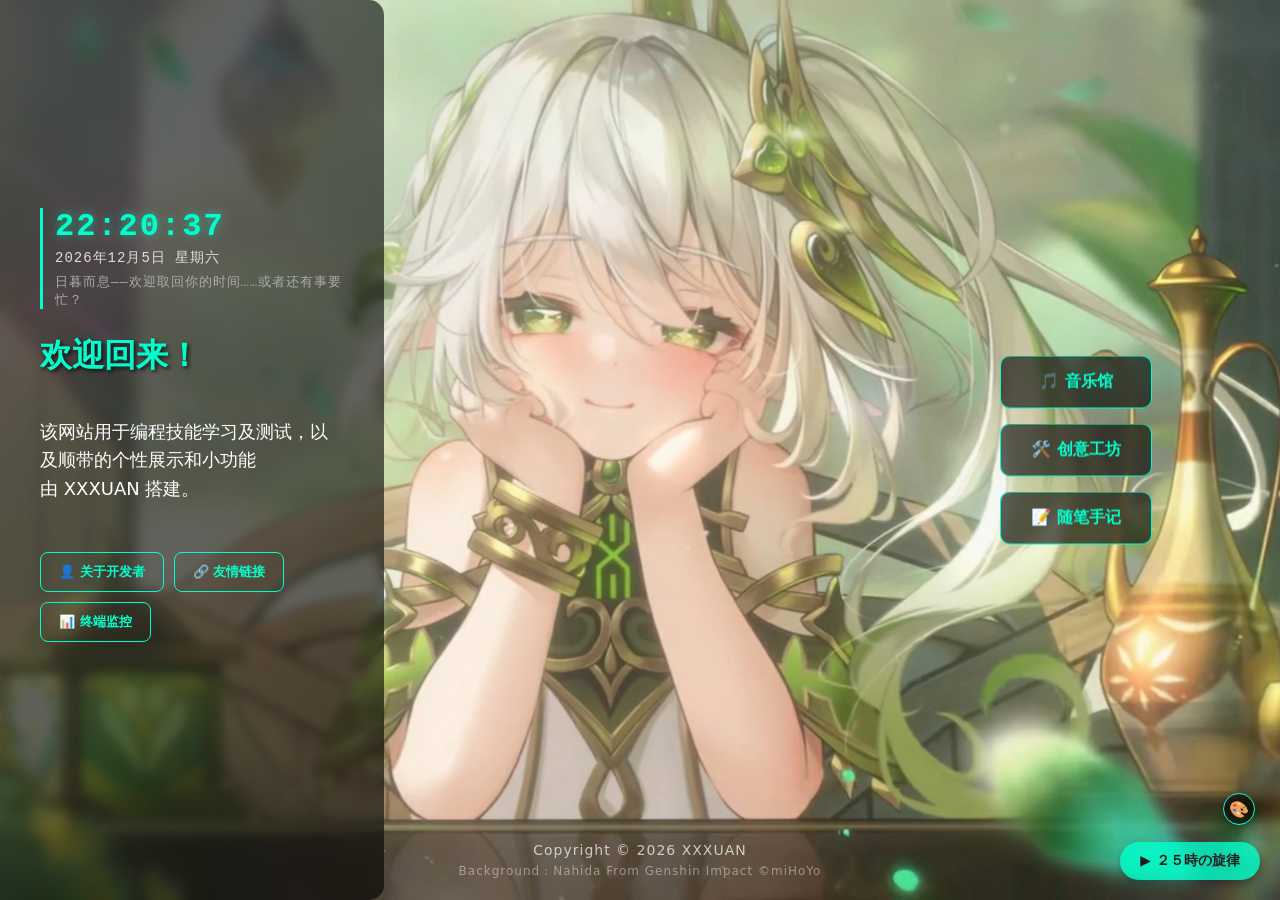
==== index.html @ 856dabfb "Update2.1.0#音乐馆功能上线" ====
<!DOCTYPE html>
<html lang="zh-CN">
<head>
  <meta charset="UTF-8">
  <meta name="viewport" content="width=device-width, initial-scale=1.0">
  <meta name="description" content="XXXUAN 的赛博小窝 — 编程学习、随笔手记、音乐分享与友情链接。">
  <meta name="theme-color" content="#00ffcc">
  <title>XXXUAN-Archive</title>
  <link rel="preload" as="image" href="XXXUANBG.webp">
  <style>
    /* ========== 变量 & 基础 ========== */
    :root {
      --accent: #00ffcc;
      --accent-rgb: 0, 255, 204;
      --panel: rgba(0, 0, 0, 0.6);
      --font-sans: system-ui, -apple-system, "Segoe UI", "PingFang SC", "Microsoft YaHei", sans-serif;
    }

    *, *::before, *::after { box-sizing: border-box; }
    html { height: 100%; color-scheme: dark; }

    body {
      min-height: 100%;
      margin: 0;
      background: #0a0f12 url('XXXUANBG.webp') no-repeat center center / cover fixed;
      color: #fff;
      font-family: var(--font-sans);
      overflow: hidden;
    }

    body.modal-open { overflow: hidden; }

    /* ========== 左侧主体 ========== */
    .content {
      position: absolute;
      top: 0; left: 0; height: 100vh; height: 100dvh; width: 30vw; max-width: 400px;
      padding: 30px 40px 80px 40px; 
      background-color: var(--panel);
      backdrop-filter: blur(5px); -webkit-backdrop-filter: blur(5px);
      transform: translateZ(0); will-change: backdrop-filter;
      border-radius: 0 15px 15px 0;
      display: flex; flex-direction: column;
      text-align: left; overflow-y: auto; overscroll-behavior: contain;
    }
    /* 内容少时上下居中，内容超高时自动从顶部开始正常滚动 */
    .content > :first-child { margin-top: auto; }
    .content > :last-child { margin-bottom: auto; }

    .cyber-clock {
      margin-bottom: 25px;
      font-family: 'Courier New', Courier, monospace;
      border-left: 3px solid var(--accent);
      padding-left: 12px;
    }
    .clock-time {
      font-size: 32px; font-weight: bold; color: var(--accent);
      text-shadow: 0 0 10px rgba(var(--accent-rgb), 0.5); letter-spacing: 2px;
    }
    .clock-date { font-size: 14px; color: #ddd; margin-top: 4px; margin-bottom: 6px; letter-spacing: 1px; }
    .clock-text { font-size: 13px; color: #aaa; letter-spacing: 1px; }

    h1 { color: var(--accent); text-shadow: 2px 2px 4px rgba(0, 0, 0, 0.8); margin-top: 0; }
    p { color: #fff; font-size: 18px; line-height: 1.6; }

    /* ========== 左侧按钮组 ========== */
    .intro-btn {
      margin-top: 30px; align-self: flex-start; padding: 10px 24px;
      background-color: transparent; color: var(--accent); border: 1px solid var(--accent);
      border-radius: 8px; font-family: inherit; font-size: 14px; font-weight: bold; cursor: pointer;
      transition: all 0.3s ease;
    }
    .intro-btn:hover {
      background-color: var(--accent); color: #000;
      box-shadow: 0 0 15px rgba(var(--accent-rgb), 0.4);
    }
    
    .intro-actions { 
      display: flex; flex-wrap: wrap; gap: 10px; margin-top: 30px; align-self: flex-start; 
    }
    .intro-actions .intro-btn { margin-top: 0; padding: 10px 18px; font-size: 13px; }

    /* ========== 顶部 BGM 信息 ========== */
    .top-info {
      position: fixed; top: 20px; right: 20px; left: auto; max-width: min(90vw, 460px);
      text-align: right; background-color: var(--panel); padding: 10px 20px;
      border-radius: 10px; font-size: 14px; line-height: 1.5;
      backdrop-filter: blur(5px); -webkit-backdrop-filter: blur(5px);
      will-change: backdrop-filter;
      opacity: 0; visibility: hidden; transform: translateY(-8px) translateZ(0);
      transition: all 0.4s ease; pointer-events: none; z-index: 50;
    }
    .top-info.show { opacity: 1; visibility: visible; transform: translateY(0) translateZ(0); }

    /* ========== 底部版权 ========== */
    .footer {
      position: absolute; bottom: 20px; left: 0; width: 100%; padding: 0 20px;
      text-align: center; color: rgba(255, 255, 255, 0.7);
      font-size: 14px; letter-spacing: 1px; pointer-events: none; z-index: 10;
    }
    .bg-note { display: block; font-size: 12px; margin-top: 5px; opacity: 0.6; }

    /* ========== 音乐按钮 & 调色盘 ========== */
    .music-btn {
      position: fixed; bottom: 20px; right: 20px; padding: 10px 20px;
      background-color: rgba(var(--accent-rgb), 0.8); color: #1e1e1e;
      border: none; border-radius: 30px; font-family: inherit; font-size: 14px; font-weight: bold; cursor: pointer;
      box-shadow: 0 4px 10px rgba(0, 0, 0, 0.3); transition: all 0.3s; z-index: 100;
    }
    .music-btn:hover { background-color: var(--accent); transform: scale(1.05); }
    .music-btn:disabled { opacity: 0.6; cursor: wait; }

    .color-picker-wrap {
      position: fixed; bottom: 75px; right: 25px; width: 32px; height: 32px;
      border-radius: 50%; background-color: var(--panel); border: 1px solid var(--accent);
      display: flex; align-items: center; justify-content: center;
      cursor: pointer; z-index: 100; box-shadow: 0 4px 10px rgba(0,0,0,0.3); transition: all 0.3s;
    }
    .color-picker-wrap:hover { transform: scale(1.1); box-shadow: 0 0 15px rgba(var(--accent-rgb), 0.4); }
    .color-picker-wrap:focus-within { outline: 2px solid var(--accent); outline-offset: 3px; }
    .color-picker-wrap input[type="color"] { opacity: 0; position: absolute; width: 100%; height: 100%; cursor: pointer; }
    .color-picker-icon { font-size: 16px; pointer-events: none; color: var(--accent); }

    /* ========== 右侧入口按钮 ========== */
    .projects {
      position: absolute; top: 50%; right: 10%; transform: translateY(-50%);
      display: flex; flex-direction: column; gap: 15px;
    }
    .project-btn {
      background-color: var(--panel); backdrop-filter: blur(5px); -webkit-backdrop-filter: blur(5px);
      transform: translateZ(0); will-change: backdrop-filter;
      padding: 15px 30px; border-radius: 10px; color: var(--accent); border: 1px solid var(--accent);
      font-family: inherit; font-size: 16px; font-weight: bold; cursor: pointer; transition: all 0.3s;
    }
    .project-btn:hover {
      background-color: rgba(var(--accent-rgb), 0.2); transform: scale(1.05); box-shadow: 0 0 15px rgba(var(--accent-rgb), 0.4);
    }

    /* ========== 通用 focus-visible ========== */
    .music-btn:focus-visible,
    .project-btn:focus-visible,
    .intro-btn:focus-visible,
    .close-btn:focus-visible,
    .back-btn:focus-visible,
    .retry-btn:focus-visible {
      outline: 2px solid var(--accent);
      outline-offset: 3px;
    }

    /* ============================================================
       弹窗外壳
       ============================================================ */
    .essay-modal {
      display: none; position: fixed; inset: 0;
      background: transparent;
      z-index: 900;
      overflow-y: auto;
      overscroll-behavior: contain;
    }
    .essay-modal::before {
      content: '';
      position: fixed;
      inset: 0;
      background-color: rgba(10, 10, 10, 0.45);
      backdrop-filter: blur(25px);
      -webkit-backdrop-filter: blur(25px);
      transform: translateZ(0); will-change: backdrop-filter;
      pointer-events: none;
      z-index: -1;
    }
    .essay-modal.is-open { display: block; animation: fadeIn 0.3s ease both; }

    /* 顶部栏：吸顶 + 毛玻璃 */
    .essay-header {
      display: flex; justify-content: space-between; align-items: center;
      border-bottom: 1px solid rgba(255, 255, 255, 0.1);
      position: sticky; top: 0; z-index: 10;
      padding: 30px 40px 20px 40px;
      background-color: rgba(10, 10, 10, 0.4);
      backdrop-filter: blur(30px); -webkit-backdrop-filter: blur(30px);
      transform: translateZ(0); will-change: backdrop-filter;
    }
    .essay-header h2 { color: var(--accent); margin: 0; letter-spacing: 2px; font-size: 22px; line-height: 1.4; margin-right: 15px; overflow-wrap: anywhere; }

    .close-btn {
      background: none; border: none; padding: 0; line-height: 1; color: var(--accent);
      font-size: 35px; font-family: inherit; cursor: pointer; transition: all 0.3s; flex-shrink: 0;
    }
    .close-btn:hover { color: #fff; transform: rotate(90deg); }

    .modal-scroll-body {
      padding: 10px 40px 40px 40px;
    }

    /* ========== 内容区域 ========== */
    .essay-content { width: 100%; max-width: 800px; margin: 0 auto; display: flex; flex-direction: column; gap: 25px; }
    .essay-content--narrow { max-width: 700px; }
    .essay-content--links { max-width: 700px; gap: 15px; }

    .essay-card {
      background: rgba(255, 255, 255, 0.05);
      border: 1px solid rgba(var(--accent-rgb), 0.3);
      padding: 25px; border-radius: 15px; cursor: pointer; transition: all 0.3s;
    }
    .essay-card:hover, .essay-card:focus-visible {
      background: rgba(255, 255, 255, 0.1); border-color: var(--accent);
      box-shadow: 0 0 15px rgba(var(--accent-rgb), 0.2); transform: translateY(-5px);
    }
    .essay-card:focus-visible { outline: 2px solid var(--accent); outline-offset: 3px; }
    .essay-card h3 { color: #fff; margin: 0 0 8px; font-size: 20px; }
    .essay-date { display: block; color: #888; font-size: 13px; margin-bottom: 15px; }
    .essay-card p { color: #ccc; line-height: 1.8; margin: 0; font-size: 16px; }

    /* ========== 友情链接卡片 ========== */
    .friend-link {
      display: flex; justify-content: space-between; align-items: center;
      padding: 20px 25px; background: rgba(255, 255, 255, 0.05);
      border: 1px solid rgba(var(--accent-rgb), 0.3);
      border-radius: 15px; color: #fff; text-decoration: none; transition: all 0.3s;
    }
    .friend-link:hover, .friend-link:focus-visible {
      background: rgba(255, 255, 255, 0.1); border-color: var(--accent);
      box-shadow: 0 0 15px rgba(var(--accent-rgb), 0.2); transform: translateY(-3px);
    }
    .friend-link:focus-visible { outline: 2px solid var(--accent); outline-offset: 3px; }

    .friend-info { display: flex; flex-direction: column; gap: 6px; }
    .friend-name { font-size: 18px; font-weight: bold; color: var(--accent); }
    .friend-url {
      font-size: 12px;
      color: #ccc;
      text-shadow: 0 1px 2px rgba(0,0,0,0.8);
      font-family: 'Courier New', monospace;
      word-break: break-all;
    }
    .friend-desc { font-size: 14px; color: #ccc; text-align: right; margin-left: 20px; }

    /* ========== 弹窗标题组 ========== */
    .modal-title-group { display: flex; flex-direction: column; min-width: 0; }
    .essay-header .modal-title { margin-bottom: 5px; }
    .modal-hint { font-size: 13px; color: #aaa; }

    /* ========== 空状态 & 错误状态 & 重试按钮 ========== */
    .essay-empty, .essay-error { color: #888; text-align: center; font-size: 16px; padding: 40px 0; margin: 0; }
    .essay-error { color: #ff8a80; padding-bottom: 15px; }
    
    .error-container {
      display: flex; flex-direction: column; align-items: center; justify-content: center;
      width: 100%; padding: 40px 0;
    }
    
    .retry-btn {
      padding: 10px 24px;
      background-color: transparent; color: var(--accent); border: 1px solid var(--accent);
      border-radius: 8px; font-family: inherit; font-size: 14px; font-weight: bold; cursor: pointer;
      transition: all 0.3s ease;
    }
    .retry-btn:hover {
      background-color: var(--accent); color: #000;
      box-shadow: 0 0 15px rgba(var(--accent-rgb), 0.4);
    }

    /* ========== 详情页（随笔和创意工坊共用样式） ========== */
    .essay-detail-view {
      display: none; position: fixed; inset: 0;
      background: transparent;
      overflow-y: auto; overscroll-behavior: contain; z-index: 1000;
    }
    .essay-detail-view::before {
      content: '';
      position: fixed;
      inset: 0;
      background-color: rgba(10, 10, 10, 0.45);
      backdrop-filter: blur(25px);
      -webkit-backdrop-filter: blur(25px);
      transform: translateZ(0); will-change: backdrop-filter;
      pointer-events: none;
      z-index: -1;
    }
    .essay-detail-view.is-open { display: block; animation: fadeIn 0.25s ease both; }

    .detail-header {
      position: sticky; top: 0; z-index: 10;
      padding: 20px 30px;
      background-color: rgba(10, 10, 10, 0.4);
      backdrop-filter: blur(30px); -webkit-backdrop-filter: blur(30px);
      transform: translateZ(0); will-change: backdrop-filter;
    }
    .back-btn {
      background: rgba(var(--accent-rgb), 0.1); color: var(--accent); border: 1px solid var(--accent);
      padding: 10px 20px; border-radius: 8px; font-family: inherit; font-size: 16px; font-weight: bold; cursor: pointer; transition: all 0.3s;
    }
    .back-btn:hover { background: var(--accent); color: #000; }

    .detail-scroll-body { padding: 10px 30px 30px 30px; }
    .detail-content { width: 100%; max-width: 700px; margin: 0 auto; padding-top: 20px; }
    #detail-title, #work-chapter-title { color: #fff; margin-top: 0; font-size: 28px; line-height: 1.4; overflow-wrap: anywhere; }
    .detail-body { color: #ddd; line-height: 2; font-size: 17px; margin-top: 30px; text-align: justify; overflow-wrap: break-word; }

    /* ========== 自我介绍正文 ========== */
    .intro-body { color: #ddd; line-height: 2; text-align: justify; }
    .intro-body p { font-size: 17px; line-height: 2; margin-top: 0; }

    /* ========== 终端监控面板 ========== */
    .terminal-panel {
      background: rgba(0, 0, 0, 0.5);
      border: 1px solid rgba(var(--accent-rgb), 0.4);
      border-radius: 15px;
      padding: 30px;
      font-family: 'Courier New', Courier, monospace;
      box-shadow: inset 0 0 20px rgba(0,0,0,0.8);
    }
    .terminal-row {
      display: flex;
      justify-content: space-between;
      align-items: center;
      padding: 20px 0;
      border-bottom: 1px dashed rgba(255, 255, 255, 0.1);
    }
    .terminal-row:last-child {
      border-bottom: none;
      align-items: flex-end;
    }

    .term-info {
      display: flex;
      flex-direction: column;
      gap: 6px;
    }
    .term-label {
      color: #ccc;
      font-size: 16px;
      letter-spacing: 1px;
    }
    .term-subtext {
      color: #666;
      font-size: 12px;
      letter-spacing: 1px;
    }

    .term-value {
      color: var(--accent);
      font-size: 22px;
      font-weight: bold;
      text-shadow: 0 0 10px rgba(var(--accent-rgb), 0.3);
    }

    /* 看板娘尺寸 */
    .moe-counter-img {
      height: 90px;
      margin-top: 10px;
      border-radius: 6px;
    }

    /* ========== noscript 提示 ========== */
    .noscript-warning {
      position: fixed; bottom: 80px; left: 50%; transform: translateX(-50%);
      background: rgba(255, 138, 128, 0.15); border: 1px solid #ff8a80; color: #ff8a80;
      padding: 12px 24px; border-radius: 10px; z-index: 200; font-size: 14px; text-align: center;
    }

    /* ========== 动画与滚动条 ========== */
    @keyframes fadeIn { from { opacity: 0; } to { opacity: 1; } }

    .essay-modal::-webkit-scrollbar, .essay-detail-view::-webkit-scrollbar { width: 8px; }
    .essay-modal::-webkit-scrollbar-thumb, .essay-detail-view::-webkit-scrollbar-thumb {
      background: rgba(var(--accent-rgb), 0.4); border-radius: 4px;
    }
    .essay-modal, .essay-detail-view {
      scrollbar-width: thin; scrollbar-color: rgba(var(--accent-rgb), 0.5) transparent;
    }

    /* ========== 移动端适配 ========== */
    @media (max-width: 820px) {
      body { overflow: auto; overflow-x: hidden; background-attachment: scroll; }
      body.modal-open {
        position: fixed;
        top: 0; left: 0; right: 0;
        width: 100%; height: 100%; overflow: hidden;
      }

      .content { position: relative; width: 100%; max-width: none; height: auto; min-height: 55vh; padding: 48px 24px; border-radius: 0 0 15px 15px; overflow: visible; }
      .cyber-clock { text-align: center; border-left: none; padding-left: 0; }
      .clock-time { font-size: 26px; }
      .intro-btn { align-self: center; }
      .intro-actions { flex-direction: column; width: 100%; align-items: center; }
      .intro-actions .intro-btn { width: 100%; margin-top: 10px; }
      .projects { position: relative; top: auto; right: auto; transform: none; margin: 40px 24px 40px; }
      .project-btn { width: 100%; }
      .footer { position: relative; bottom: auto; padding: 0 20px 90px; }

      .essay-header { padding: 24px 16px 15px 16px; }
      .essay-header h2 { font-size: 18px; }
      .modal-scroll-body { padding: 0 16px 24px 16px; }

      .friend-link { flex-direction: column; align-items: flex-start; gap: 10px; }
      .friend-info { width: 100%; }
      .friend-desc { text-align: left; margin-left: 0; font-size: 13px; }

      .detail-header { padding: 15px 16px; }
      .detail-scroll-body { padding: 0 16px 20px 16px; }
      .color-picker-wrap { bottom: 75px; right: 24px; }

      .terminal-panel { padding: 20px; }
      .terminal-row { flex-direction: column; align-items: flex-start; gap: 12px; }
      .terminal-row:last-child { align-items: flex-start; }
      .moe-counter-img { height: 70px; }
    }

    /* ========== 减少动态效果 ========== */
    @media (prefers-reduced-motion: reduce) {
      *, *::before, *::after {
        animation-duration: 0.01ms !important;
        animation-iteration-count: 1 !important;
        transition-duration: 0.01ms !important;
        scroll-behavior: auto !important;
      }
    }
  </style>
</head>
<body>

  <noscript>
    <div class="noscript-warning">本站需要启用 JavaScript 才能加载随笔手记与友情链接。</div>
  </noscript>

  <div class="top-info" id="bgm-info" role="status" aria-live="polite" aria-hidden="true">BGM：25時の情熱Inst. -カンザキイオリ ©SEGA</div>

  <div class="content">
    <div class="cyber-clock">
      <div class="clock-time" id="clock-time">00:00:00</div>
      <div class="clock-date" id="clock-date">加载中...</div>
      <div class="clock-text" id="clock-text">时间加载中...</div>
    </div>

    <h1>欢迎回来！</h1>
    <p>该网站用于编程技能学习及测试，以及顺带的个性展示和小功能<br>由 XXXUAN 搭建。</p>

    <div class="intro-actions">
      <button id="open-intro" class="intro-btn" type="button">👤 关于开发者</button>
      <button id="open-links" class="intro-btn" type="button">🔗 友情链接</button>
      <button id="open-stats" class="intro-btn" type="button">📊 终端监控</button>
    </div>
  </div>

  <div class="projects">
    <!-- 音乐馆入口 -->
    <button id="go-to-music" class="project-btn" type="button">🎵 音乐馆</button>
    <!-- 创意工坊入口 -->
    <button id="open-works" class="project-btn" type="button">🛠️ 创意工坊</button>
    <button id="open-essays" class="project-btn" type="button">📝 随笔手记</button>
  </div>

  <!-- ========== 关于开发者弹窗 ========== -->
  <div id="intro-modal" class="essay-modal" role="dialog" aria-modal="true" aria-labelledby="intro-title" aria-hidden="true">
    <div class="essay-header">
      <h2 id="intro-title">关于XXXUAN（我）</h2>
      <button id="close-intro" class="close-btn" type="button" aria-label="关闭">&times;</button>
    </div>
    <div class="modal-scroll-body">
      <div class="essay-content essay-content--narrow">
        <div class="intro-body" id="intro-content-area">
          <p>正在加载档案...</p>
        </div>
      </div>
    </div>
  </div>

  <!-- ========== 终端监控弹窗 ========== -->
  <div id="stats-modal" class="essay-modal" role="dialog" aria-modal="true" aria-labelledby="stats-title" aria-hidden="true">
    <div class="essay-header">
      <div class="modal-title-group">
        <h2 id="stats-title" class="modal-title">终端监控 - Terminal Monitor</h2>
        <span class="modal-hint">💡 站点数据实时概览</span>
      </div>
      <button id="close-stats" class="close-btn" type="button" aria-label="关闭">&times;</button>
    </div>
    <div class="modal-scroll-body">
      <div class="essay-content essay-content--narrow">

        <div class="terminal-panel">
          <div class="terminal-row">
            <div class="term-info">
              <span class="term-label">> 系统启动天数 (UPTIME)</span>
              <span class="term-subtext">自2026.10.19网站建立始</span>
            </div>
            <span class="term-value" id="stat-days">-- DAYS</span>
          </div>

          <div class="terminal-row">
            <div class="term-info">
              <span class="term-label">> 核心版本号 (VERSION)</span>
            </div>
            <span class="term-value" id="stat-version">v1.0.0</span>
          </div>

          <div class="terminal-row">
            <div class="term-info">
              <span class="term-label">> 访客记录 (VISITORS)</span>
              <span class="term-subtext">自2026.10.31数据统计上线始</span>
            </div>
            <img class="moe-counter-img" src="https://count.moeyy.cn/@xxxuan-archive" alt="visitors" />
          </div>
        </div>

      </div>
    </div>
  </div>

  <!-- ========== 友情链接弹窗 ========== -->
  <div id="links-modal" class="essay-modal" role="dialog" aria-modal="true" aria-labelledby="links-title" aria-hidden="true">
    <div class="essay-header">
      <div class="modal-title-group">
        <h2 id="links-title" class="modal-title">友情链接 - 通过Internet连结你我<br>——今夜，群星于此相拥</h2>
        <span class="modal-hint">💡 点击下方卡片以访问对应站点</span>
      </div>
      <button id="close-links" class="close-btn" type="button" aria-label="关闭">&times;</button>
    </div>
    <div class="modal-scroll-body">
      <div class="essay-content essay-content--links" id="links-container">
        <p class="essay-empty">正在获取站点列表...</p>
      </div>
    </div>
  </div>

  <!-- ========== 创意工坊画廊弹窗（第一层） ========== -->
  <div id="works-modal" class="essay-modal" role="dialog" aria-modal="true" aria-labelledby="works-title" aria-hidden="true">
    <div class="essay-header">
      <div class="modal-title-group">
        <h2 id="works-title" class="modal-title">创意工坊 —— 幻想的无限延伸</h2>
        <span class="modal-hint">💡 收录我的二创、小说与随笔集</span>
      </div>
      <button id="close-works" class="close-btn" type="button" aria-label="关闭">&times;</button>
    </div>
    <div class="modal-scroll-body">
      <div class="essay-content" id="works-list-container">
        <p class="essay-empty">正在加载作品...</p>
      </div>
    </div>
  </div>

  <!-- ========== 创意工坊目录弹窗（第二层） ========== -->
  <div id="catalog-modal" class="essay-modal" role="dialog" aria-modal="true" aria-labelledby="catalog-title" aria-hidden="true">
    <div class="essay-header">
      <div class="modal-title-group">
        <h2 id="catalog-title" class="modal-title">目录</h2>
        <span class="modal-hint">💡 点击章节阅读正文</span>
      </div>
      <button id="close-catalog" class="close-btn" type="button" aria-label="关闭">&times;</button>
    </div>
    <div class="modal-scroll-body">
      <div class="essay-content" id="catalog-list-container">
        <!-- 章节卡片由 JS 生成 -->
      </div>
    </div>
  </div>

  <!-- ========== 随笔列表弹窗 ========== -->
  <div id="essay-modal" class="essay-modal" role="dialog" aria-modal="true" aria-labelledby="essay-title" aria-hidden="true">
    <div class="essay-header">
      <div class="modal-title-group">
        <h2 id="essay-title" class="modal-title">XXXUAN随笔手记——这一刻想法&赠你我的内心，予我你的长夜</h2>
        <span class="modal-hint">💡 点击卡片阅读全文</span>
      </div>
      <button id="close-essay" class="close-btn" type="button" aria-label="关闭随笔">&times;</button>
    </div>
    <div class="modal-scroll-body">
      <div class="essay-content" id="essay-list-container">
        <p class="essay-empty">正在加载随笔...</p>
      </div>
    </div>
  </div>

  <!-- ========== 通用详情页（三层，供随笔和工坊共用） ========== -->
  <div id="essay-detail-view" class="essay-detail-view" role="dialog" aria-modal="true" aria-labelledby="detail-title" aria-hidden="true">
    <div class="detail-header">
      <button class="back-btn" id="detail-back-btn" type="button">← 返回上一级</button>
    </div>
    <div class="detail-scroll-body">
      <div class="detail-content">
        <h1 id="detail-title">标题</h1>
        <span id="detail-date" class="essay-date">日期</span>
        <div id="detail-body" class="detail-body"></div>
      </div>
    </div>
  </div>

  <div class="footer">
    Copyright © 2026 XXXUAN
    <span class="bg-note">Background：Nahida From Genshin Impact ©miHoYo</span>
  </div>

  <audio id="bgm" loop preload="auto">
    <source src="XXXUANBGM.ogg" type="audio/ogg">
    <source src="XXXUANBGM.mp3" type="audio/mpeg">
  </audio>
  <button id="music-btn" class="music-btn" type="button" aria-pressed="false">▶ ２５時の旋律</button>

  <div class="color-picker-wrap" title="自定义主题色">
    <input type="color" id="theme-color-picker" value="#00ffcc" aria-label="自定义主题色">
    <span class="color-picker-icon">🎨</span>
  </div>

  <script>
    (() => {
      'use strict';

      /* ============================================================
         一、28小时制时钟逻辑
         ============================================================ */
      const clockTimeEl = document.getElementById('clock-time');
      const clockDateEl = document.getElementById('clock-date');
      const clockTextEl = document.getElementById('clock-text');

      function updateClock() {
        const now = new Date();
        const h = now.getHours();
        const m = now.getMinutes();
        const s = now.getSeconds();
        let displayH = h;
        let text = "";

        if (h < 4) {
          displayH = h + 24;
          if (displayH === 24) text = "位于时间的延长线上——当人们谈起今夜……";
          else if (displayH >= 25 && displayH <= 27) text = "夜深了，时间只属于还清醒的人";
        } else if (h >= 4 && h < 12) {
          text = "上午好——在忙吗？还是在摸鱼……";
        } else if (h >= 12 && h < 18) {
          text = "下午好——放松一下吧，何必如此（？装作）忙碌呢";
        } else {
          text = "日暮而息——欢迎取回你的时间……或者还有事要忙？";
        }

        const displayDate = new Date(now);
        if (h < 4) {
          displayDate.setDate(displayDate.getDate() - 1);
        }

        const year = displayDate.getFullYear();
        const month = displayDate.getMonth() + 1;
        const date = displayDate.getDate();
        const days = ['星期日', '星期一', '星期二', '星期三', '星期四', '星期五', '星期六'];
        const dayOfWeek = days[displayDate.getDay()];

        const dateStr = `${year}年${month}月${date}日 ${dayOfWeek}`;
        const timeStr = `${String(displayH).padStart(2, '0')}:${String(m).padStart(2, '0')}:${String(s).padStart(2, '0')}`;

        clockTimeEl.textContent = timeStr;
        clockDateEl.textContent = dateStr;
        clockTextEl.textContent = text;
      }

      let clockTimer = null;

      function scheduleNextClockTick() {
        if (clockTimer) clearTimeout(clockTimer);
        const delay = 1000 - (Date.now() % 1000);
        clockTimer = setTimeout(() => {
          updateClock();
          scheduleNextClockTick();
        }, delay);
      }

      function startClock() {
        updateClock();
        scheduleNextClockTick();
      }

      document.addEventListener('visibilitychange', () => {
        if (!document.hidden) startClock();
      });

      startClock();

      /* ============================================================
         二、BGM 控制
         ============================================================ */
      const bgm = document.getElementById('bgm');
      const musicBtn = document.getElementById('music-btn');
      const bgmInfo = document.getElementById('bgm-info');
      const BGM_TEXT = 'BGM：25時の情熱Inst. -カンザキイオリ ©SEGA';
      let bgmToggling = false;
      let bgmErrorTimer = null;

      function setBgmUI(playing) {
        musicBtn.textContent = playing ? '⏸ 夜幕の静謐戻る' : '▶ ２５時の旋律';
        musicBtn.setAttribute('aria-pressed', String(playing));
        if (playing) {
          if (bgmErrorTimer) { clearTimeout(bgmErrorTimer); bgmErrorTimer = null; }
          bgmInfo.textContent = BGM_TEXT;
          bgmInfo.classList.add('show');
          bgmInfo.setAttribute('aria-hidden', 'false');
        } else {
          if (!bgmErrorTimer) {
            bgmInfo.classList.remove('show');
            bgmInfo.setAttribute('aria-hidden', 'true');
          }
        }
      }

      function showBgmError() {
        if (bgmErrorTimer) clearTimeout(bgmErrorTimer);
        bgmInfo.textContent = '音频加载失败，请检查网络后重试';
        bgmInfo.classList.add('show');
        bgmInfo.setAttribute('aria-hidden', 'false');
        bgmErrorTimer = setTimeout(() => {
          bgmErrorTimer = null;
          if (bgm.paused) {
            bgmInfo.textContent = BGM_TEXT;
            bgmInfo.classList.remove('show');
            bgmInfo.setAttribute('aria-hidden', 'true');
          }
        }, 3000);
      }

      bgm.addEventListener('play', () => setBgmUI(true));
      bgm.addEventListener('pause', () => setBgmUI(false));

      bgm.addEventListener('error', () => {
        console.error('BGM 播放出错');
        setBgmUI(false);
        showBgmError();
      }, true);

      musicBtn.addEventListener('click', async () => {
        if (bgmToggling) return;
        bgmToggling = true;
        musicBtn.disabled = true;
        try {
          if (!bgm.paused) { bgm.pause(); return; }
          await bgm.play();
        } catch (err) {
          console.error('BGM 播放失败：', err);
          setBgmUI(false);
          showBgmError();
        } finally {
          bgmToggling = false; musicBtn.disabled = false;
        }
      });

      /* ============================================================
         三、渐弱跳转音乐馆
         ============================================================ */
      let leavingToMusic = false; // 防止连点触发多次渐弱/跳转

      document.getElementById('go-to-music').addEventListener('click', () => {
        if (leavingToMusic) return;
        leavingToMusic = true;

        // 如果 BGM 正在播放，执行渐弱
        if (!bgm.paused) {
          let vol = bgm.volume;
          const fadeOut = setInterval(() => {
            if (vol > 0.05) {
              vol -= 0.05;
              bgm.volume = vol;
            } else {
              clearInterval(fadeOut);
              bgm.pause();
              window.location.href = 'music.html'; // 跳转
            }
          }, 50); // 50ms 减一次，总共约0.5秒渐弱
        } else {
          window.location.href = 'music.html';
        }
      });

      /* ============================================================
         四、通用工具（统一 XSS 防护出口）
         ============================================================ */

      function normalizeUrl(raw) {
        if (typeof raw !== 'string' || !raw.trim()) return null;
        try {
          const u = new URL(raw.trim(), location.href);
          if (u.protocol !== 'http:' && u.protocol !== 'https:') return null;
          // 禁止带用户名密码，降低钓鱼风险
          if (u.username || u.password) return null;
          return u.href;
        } catch {
          return null;
        }
      }

      // 富文本白名单：预设 <br> 等换行 & 常用排版标签
      const SANITIZE_ALLOWED_TAGS = new Set([
        'P', 'BR', 'STRONG', 'B', 'EM', 'I', 'U', 'S',
        'A', 'UL', 'OL', 'LI',
        'H1', 'H2', 'H3', 'H4', 'H5', 'H6',
        'BLOCKQUOTE', 'CODE', 'PRE', 'SPAN', 'DIV', 'HR',
        'SUB', 'SUP', 'MARK', 'DEL', 'INS'
      ]);
      // 默认不允许任何属性；只有 A 标签保留有限的几个
      const SANITIZE_TAG_ATTRS = {
        'A': new Set(['href', 'title', 'target', 'rel'])
      };

      /**
       * 唯一富文本净化入口。
       * - 非白名单标签：降级为纯文本（textContent），不保留任何子结构
       * - 白名单标签：递归清洗属性、处理 A 的 href
       * 返回值：DocumentFragment（避免「序列化后再 innerHTML 解析」的 mXSS 风险）
       */
      function sanitizeToFragment(html) {
        const template = document.createElement('template');
        template.innerHTML = String(html ?? '');

        function cleanNode(node) {
          if (node.nodeType === Node.TEXT_NODE) return;
          if (node.nodeType !== Node.ELEMENT_NODE) { node.remove(); return; }

          const tag = node.tagName;
          if (!SANITIZE_ALLOWED_TAGS.has(tag)) {
            const text = document.createTextNode(node.textContent || '');
            node.replaceWith(text);
            return;
          }

          const allowedAttrs = SANITIZE_TAG_ATTRS[tag] || new Set();
          for (const attr of Array.from(node.attributes)) {
            if (!allowedAttrs.has(attr.name.toLowerCase())) {
              node.removeAttribute(attr.name);
            }
          }

          if (tag === 'A') {
            const safeHref = normalizeUrl(node.getAttribute('href'));
            if (!safeHref) {
              const text = document.createTextNode(node.textContent || '');
              node.replaceWith(text);
              return;
            }
            node.setAttribute('href', safeHref);
            node.setAttribute('rel', 'noopener noreferrer');
            if (node.getAttribute('target') !== '_blank') {
              node.removeAttribute('target');
            }
          }

          Array.from(node.childNodes).forEach(cleanNode);
        }

        Array.from(template.content.childNodes).forEach(cleanNode);
        return template.content;
      }

      // 纯文本写入（默认出口）
      function setText(el, text) {
        if (el) el.textContent = String(text ?? '');
      }

      // 富文本写入（唯一 innerHTML 相关出口）
      function setSanitizedHtml(el, html) {
        if (el) el.replaceChildren(sanitizeToFragment(html));
      }

      async function fetchJson(url) {
        const controller = new AbortController();
        const timer = setTimeout(() => controller.abort(), 8000);
        try {
          const res = await fetch(url, { cache: 'no-cache', signal: controller.signal });
          if (!res.ok) throw new Error(`HTTP ${res.status}`);
          return await res.json();
        } catch (err) {
          if (err.name === 'AbortError') throw new Error('请求超时，请检查网络后重试');
          throw err;
        } finally {
          clearTimeout(timer);
        }
      }

      // 统一错误渲染 + 重试按钮
      function renderError(container, message, retryCallback) {
        container.replaceChildren();
        const wrap = document.createElement('div');
        wrap.className = 'error-container';

        const p = document.createElement('p');
        p.className = 'essay-error';
        p.textContent = message;

        const btn = document.createElement('button');
        btn.className = 'retry-btn';
        btn.type = 'button';
        btn.textContent = '🔄 重新加载';
        btn.addEventListener('click', () => {
          // 点击后先显示加载中提示，防止用户连点
          container.replaceChildren();
          const loading = document.createElement('p');
          loading.className = 'essay-empty';
          loading.textContent = '正在重新加载...';
          container.appendChild(loading);
          
          retryCallback();
        });

        wrap.append(p, btn);
        container.appendChild(wrap);
      }

      /* ============================================================
         五、弹窗统一管理（ModalManager）
         ============================================================ */

      const pageRegions = [
        document.querySelector('.content'),
        document.querySelector('.projects'),
        document.querySelector('.music-btn'),
        document.querySelector('.color-picker-wrap')
      ].filter(Boolean);

      const FOCUSABLE_SELECTOR = 'button:not([disabled]), [href], input:not([disabled]), select:not([disabled]), textarea:not([disabled]), [tabindex]:not([tabindex="-1"])';

      function getFocusable(container) {
        return Array.from(container.querySelectorAll(FOCUSABLE_SELECTOR))
          .filter(el => el.offsetParent !== null || el === document.activeElement);
      }

      function trapFocus(container, e) {
        if (e.key !== 'Tab') return;
        const items = getFocusable(container);
        if (!items.length) return;
        const first = items[0];
        const last = items[items.length - 1];
        const active = document.activeElement;
        if (e.shiftKey) {
          if (active === first || !container.contains(active)) {
            e.preventDefault(); last.focus();
          }
        } else {
          if (active === last || !container.contains(active)) {
            e.preventDefault(); first.focus();
          }
        }
      }

      class ModalManager {
        constructor(regions) {
          this.regions = regions;
          this.stack = []; // { el, trigger, backLabel }
          this.savedScrollY = 0;
          this.supportsInert = 'inert' in HTMLElement.prototype;
        }

        get top() {
          return this.stack.length ? this.stack[this.stack.length - 1] : null;
        }

        get depth() {
          return this.stack.length;
        }

        isOpen(el) {
          return this.stack.some(s => s.el === el);
        }

        _applyInert(el, value) {
          if (this.supportsInert) {
            el.inert = value;
          } else {
            if (value) {
              el.setAttribute('aria-hidden', 'true');
              el.style.pointerEvents = 'none';
            } else {
              el.removeAttribute('aria-hidden');
              el.style.pointerEvents = '';
            }
          }
        }

        _isMobile() {
          return window.matchMedia('(max-width: 820px)').matches;
        }

        _sync() {
          const anyOpen = this.depth > 0;

          // 页面主区域：只要有任何弹窗打开就 inert
          this.regions.forEach(el => this._applyInert(el, anyOpen));

          // 栈中除栈顶外的所有 modal：inert
          this.stack.forEach((s, idx) => {
            this._applyInert(s.el, idx < this.stack.length - 1);
          });

          // 滚动锁定
          const locked = document.body.classList.contains('modal-open');
          if (anyOpen && !locked) {
            if (this._isMobile()) {
              this.savedScrollY = window.scrollY || window.pageYOffset || 0;
              document.body.style.top = `-${this.savedScrollY}px`;
            }
            document.body.classList.add('modal-open');
          } else if (!anyOpen && locked) {
            document.body.classList.remove('modal-open');
            document.body.style.top = '';
            if (this._isMobile()) {
              window.scrollTo(0, this.savedScrollY);
            }
          }
        }

        /**
         * 打开弹窗并入栈。
         * @param {HTMLElement} el 目标弹窗元素
         * @param {{ trigger?: HTMLElement, backLabel?: string }} opts
         */
        open(el, opts = {}) {
          if (!el || this.isOpen(el)) return;

          const entry = {
            el,
            trigger: opts.trigger || document.activeElement,
            backLabel: opts.backLabel || null
          };

          // detail 视图：动态更新返回按钮文字
          if (entry.backLabel) {
            const backBtn = el.querySelector('.back-btn');
            if (backBtn) backBtn.textContent = entry.backLabel;
          }

          this.stack.push(entry);
          el.classList.add('is-open');
          el.setAttribute('aria-hidden', 'false');
          this._sync();

          requestAnimationFrame(() => {
            el.scrollTop = 0;
            // 优先返回按钮，其次关闭按钮
            const target =
              el.querySelector('.back-btn') ||
              el.querySelector('.close-btn') ||
              el.querySelector('button, [href]');
            target?.focus({ preventScroll: true });
          });
        }

        close(el) {
          const idx = this.stack.findIndex(s => s.el === el);
          if (idx === -1) return;

          const isTop = idx === this.stack.length - 1;
          const [entry] = this.stack.splice(idx);

          el.classList.remove('is-open');
          el.setAttribute('aria-hidden', 'true');
          this._sync();

          if (isTop) {
            if (entry.trigger && document.contains(entry.trigger) && typeof entry.trigger.focus === 'function') {
              entry.trigger.focus({ preventScroll: true });
            }
          } else if (this.top) {
            // 非栈顶被移除时，焦点回到新的栈顶
            const newTop = this.top.el;
            const target = newTop.querySelector('.back-btn, .close-btn');
            target?.focus({ preventScroll: true });
          }
        }

        closeTop() {
          if (this.top) this.close(this.top.el);
        }
      }

      const modalManager = new ModalManager(pageRegions);

      /* ============================================================
         六、数据统计模块加载
         ============================================================ */
      function calculateDays() {
        const startDate = new Date('2026-10-19T00:00:00');
        const now = new Date();
        const startMs = new Date(startDate.getFullYear(), startDate.getMonth(), startDate.getDate()).getTime();
        const nowMs = new Date(now.getFullYear(), now.getMonth(), now.getDate()).getTime();
        const diffMs = nowMs - startMs;
        const days = Math.floor(diffMs / (1000 * 60 * 60 * 24));
        document.getElementById('stat-days').textContent = Math.max(0, days + 1) + ' DAYS';
      }
      calculateDays();

      async function loadConfig() {
        try {
          const data = await fetchJson('config.json');
          if (data && data.version) {
            document.getElementById('stat-version').textContent = 'v' + String(data.version);
          }
        } catch (err) {
          console.error('加载版本号失败：', err);
        }
      }
      loadConfig();

      /* ============================================================
         七、自我介绍模块
         ============================================================ */
      const introModal = document.getElementById('intro-modal');
      let introLoaded = false;

      async function loadIntro() {
        const introArea = document.getElementById('intro-content-area');
        try {
          if (location.protocol === 'file:') throw new Error('请用 Live Server 或部署到线上。');
          const data = await fetchJson('intro.json');
          // 校验数据结构，避免格式错误时页面静默空白
          if (!data || typeof data !== 'object' || typeof data.content !== 'string') {
            throw new Error('intro.json 格式不正确（应为 { "content": "..." }）');
          }
          setSanitizedHtml(introArea, data.content);
          introLoaded = true;
        } catch (err) {
          console.error('加载自我介绍失败：', err);
          introLoaded = false;
          renderError(introArea, `数据加载失败：${err.message}`, () => {
            loadIntro();
          });
        }
      }

      /* ============================================================
         八、创意工坊模块
         ============================================================ */
      const worksModal = document.getElementById('works-modal');
      const catalogModal = document.getElementById('catalog-modal');
      const detailView = document.getElementById('essay-detail-view');
      const detailBackBtn = document.getElementById('detail-back-btn');
      const worksListContainer = document.getElementById('works-list-container');
      const catalogListContainer = document.getElementById('catalog-list-container');
      const catalogTitle = document.getElementById('catalog-title');

      let worksData = [];
      let worksLoaded = false;

      function renderWorks() {
        worksListContainer.replaceChildren();

        if (!worksData.length) {
          const p = document.createElement('p');
          p.className = 'essay-empty';
          p.textContent = '这里还空空如也……';
          worksListContainer.appendChild(p);
          return;
        }

        const frag = document.createDocumentFragment();

        worksData.forEach((work, index) => {
          const card = document.createElement('div');
          card.className = 'essay-card';
          card.setAttribute('role', 'button');
          card.setAttribute('tabindex', '0');

          const title = String(work.title || '无标题');
          card.setAttribute('aria-label', `查看作品：${title}`);

          const h3 = document.createElement('h3');
          setText(h3, title);

          const chapterCount = Array.isArray(work.chapters) ? work.chapters.length : 0;
          const span = document.createElement('span');
          span.className = 'essay-date';
          setText(span, `共 ${chapterCount} 个章节`);

          const p = document.createElement('p');
          setText(p, work.summary || '');

          card.append(h3, span, p);
          card.addEventListener('click', () => openCatalog(index, card));
          card.addEventListener('keydown', (e) => {
            if (e.key === 'Enter' || e.key === ' ') {
              e.preventDefault();
              openCatalog(index, card);
            }
          });

          frag.appendChild(card);
        });

        worksListContainer.appendChild(frag);
      }

      async function loadWorks() {
        try {
          if (location.protocol === 'file:') throw new Error('请用 Live Server 或部署到线上。');
          const data = await fetchJson('works.json');
          if (!Array.isArray(data)) throw new Error('JSON 顶层必须是数组');
          worksData = data.filter(item => item && typeof item === 'object' && !Array.isArray(item));
          renderWorks();
        } catch (err) {
          console.error('加载工坊失败：', err);
          worksLoaded = false;
          renderError(worksListContainer, `数据加载失败：${err.message}`, () => {
            worksLoaded = true;
            loadWorks();
          });
        }
      }

      function openCatalog(workIndex, triggerEl) {
        const work = worksData[workIndex];
        if (!work) return;

        catalogTitle.textContent = `${work.title || '无标题'} - 目录`;
        catalogListContainer.replaceChildren();

        if (!Array.isArray(work.chapters) || !work.chapters.length) {
          const p = document.createElement('p');
          p.className = 'essay-empty';
          p.textContent = '这部作品还没有添加章节。';
          catalogListContainer.appendChild(p);
        } else {
          const frag = document.createDocumentFragment();

          work.chapters.forEach((chapter) => {
            const card = document.createElement('div');
            card.className = 'essay-card';
            card.setAttribute('role', 'button');
            card.setAttribute('tabindex', '0');

            const chapterTitle = String(chapter.title || '无标题');
            card.setAttribute('aria-label', `阅读章节：${chapterTitle}`);

            const h3 = document.createElement('h3');
            setText(h3, chapterTitle);

            const date = document.createElement('span');
            date.className = 'essay-date';
            setText(date, chapter.date || '');

            card.append(h3, date);
            card.addEventListener('click', () => openWorkDetail(chapter, work.title, card));
            card.addEventListener('keydown', (e) => {
              if (e.key === 'Enter' || e.key === ' ') {
                e.preventDefault();
                openWorkDetail(chapter, work.title, card);
              }
            });

            frag.appendChild(card);
          });

          catalogListContainer.appendChild(frag);
        }

        modalManager.open(catalogModal, { trigger: triggerEl });
      }

      function openWorkDetail(chapter, workTitle, triggerEl) {
        setText(document.getElementById('detail-title'), chapter.title || '无标题');
        setText(
          document.getElementById('detail-date'),
          `${chapter.date || ''} | 所属作品：${workTitle}`
        );
        setSanitizedHtml(document.getElementById('detail-body'), chapter.content || '');

        modalManager.open(detailView, {
          trigger: triggerEl,
          backLabel: '← 返回目录'
        });
      }

      /* ============================================================
         九、随笔模块
         ============================================================ */
      const essayModal = document.getElementById('essay-modal');
      const listContainer = document.getElementById('essay-list-container');
      let essaysData = [];
      let essaysLoaded = false;

      function openEssayDetail(index, triggerEl) {
        const essay = essaysData[index];
        if (!essay) return;

        setText(document.getElementById('detail-title'), essay.title || '无标题');
        setText(document.getElementById('detail-date'), essay.date || '');
        setSanitizedHtml(document.getElementById('detail-body'), essay.content || '');

        modalManager.open(detailView, {
          trigger: triggerEl,
          backLabel: '← 返回列表'
        });
      }

      function renderEssays() {
        listContainer.replaceChildren();

        if (!essaysData.length) {
          const p = document.createElement('p');
          p.className = 'essay-empty';
          p.textContent = '这里还空空如也……';
          listContainer.appendChild(p);
          return;
        }

        const frag = document.createDocumentFragment();

        essaysData.forEach((essay, index) => {
          const card = document.createElement('div');
          card.className = 'essay-card';
          card.setAttribute('role', 'button');
          card.setAttribute('tabindex', '0');

          const title = String(essay.title || '无标题');
          card.setAttribute('aria-label', `阅读随笔：${title}`);

          const h3 = document.createElement('h3');
          setText(h3, title);

          const date = document.createElement('span');
          date.className = 'essay-date';
          setText(date, essay.date || '');

          const p = document.createElement('p');
          setText(p, essay.summary || '');

          card.append(h3, date, p);
          card.addEventListener('click', () => openEssayDetail(index, card));
          card.addEventListener('keydown', (e) => {
            if (e.key === 'Enter' || e.key === ' ') {
              e.preventDefault();
              openEssayDetail(index, card);
            }
          });

          frag.appendChild(card);
        });

        listContainer.appendChild(frag);
      }

      async function loadEssays() {
        try {
          if (location.protocol === 'file:') throw new Error('请用 Live Server 或部署到线上。');
          const data = await fetchJson('essays.json');
          if (!Array.isArray(data)) throw new Error('JSON 顶层必须是数组');
          essaysData = data.filter(item => item && typeof item === 'object' && !Array.isArray(item));
          renderEssays();
        } catch (err) {
          console.error('加载随笔失败：', err);
          essaysLoaded = false;
          renderError(listContainer, `数据加载失败：${err.message}`, () => {
            essaysLoaded = true;
            loadEssays();
          });
        }
      }

      /* ============================================================
         十、友情链接模块
         ============================================================ */
      const linksModal = document.getElementById('links-modal');
      const linksContainer = document.getElementById('links-container');
      let linksLoaded = false;

      async function loadLinks() {
        try {
          if (location.protocol === 'file:') throw new Error('请用 Live Server 或部署到线上。');
          const data = await fetchJson('links.json');
          linksContainer.replaceChildren();

          if (!Array.isArray(data) || data.length === 0) {
            const p = document.createElement('p');
            p.className = 'essay-empty';
            p.textContent = '这里还空空如也……';
            linksContainer.appendChild(p);
            return;
          }

          const frag = document.createDocumentFragment();

          data.forEach((link) => {
            if (!link || typeof link !== 'object') return;
            const safeUrl = normalizeUrl(link.url);
            if (!safeUrl) return;

            const a = document.createElement('a');
            a.href = safeUrl;
            a.target = '_blank';
            a.rel = 'noopener noreferrer';
            a.className = 'friend-link';

            const infoDiv = document.createElement('div');
            infoDiv.className = 'friend-info';

            const nameSpan = document.createElement('span');
            nameSpan.className = 'friend-name';
            nameSpan.textContent = link.name || '未命名站点';

            const urlSpan = document.createElement('span');
            urlSpan.className = 'friend-url';
            urlSpan.textContent = safeUrl;

            infoDiv.append(nameSpan, urlSpan);

            const descSpan = document.createElement('span');
            descSpan.className = 'friend-desc';
            descSpan.textContent = link.desc ? `${link.desc} →` : '访问 →';

            a.append(infoDiv, descSpan);
            frag.appendChild(a);
          });

          if (!frag.childNodes.length) {
            const p = document.createElement('p');
            p.className = 'essay-empty';
            p.textContent = '这里还空空如也……';
            linksContainer.appendChild(p);
            return;
          }

          linksContainer.appendChild(frag);
        } catch (err) {
          console.error('加载友链失败：', err);
          linksLoaded = false;
          renderError(linksContainer, `友链数据加载失败：${err.message}`, () => {
            linksLoaded = true;
            loadLinks();
          });
        }
      }

      /* ============================================================
         十一、UI 交互 + 懒加载接入（统一调用 ModalManager）
         ============================================================ */
      document.getElementById('open-essays').addEventListener('click', (e) => {
        modalManager.open(essayModal, { trigger: e.currentTarget });
        if (!essaysLoaded) { essaysLoaded = true; loadEssays(); }
      });
      document.getElementById('close-essay').addEventListener('click', () => modalManager.close(essayModal));

      document.getElementById('open-works').addEventListener('click', (e) => {
        modalManager.open(worksModal, { trigger: e.currentTarget });
        if (!worksLoaded) { worksLoaded = true; loadWorks(); }
      });
      document.getElementById('close-works').addEventListener('click', () => modalManager.close(worksModal));
      document.getElementById('close-catalog').addEventListener('click', () => modalManager.close(catalogModal));

      document.getElementById('open-intro').addEventListener('click', (e) => {
        modalManager.open(introModal, { trigger: e.currentTarget });
        if (!introLoaded) { introLoaded = true; loadIntro(); }
      });
      document.getElementById('close-intro').addEventListener('click', () => modalManager.close(introModal));

      const statsModal = document.getElementById('stats-modal');
      document.getElementById('open-stats').addEventListener('click', (e) => {
        modalManager.open(statsModal, { trigger: e.currentTarget });
      });
      document.getElementById('close-stats').addEventListener('click', () => modalManager.close(statsModal));

      document.getElementById('open-links').addEventListener('click', (e) => {
        modalManager.open(linksModal, { trigger: e.currentTarget });
        if (!linksLoaded) { linksLoaded = true; loadLinks(); }
      });
      document.getElementById('close-links').addEventListener('click', () => modalManager.close(linksModal));

      // 详情页返回按钮：关闭栈顶
      detailBackBtn.addEventListener('click', () => modalManager.closeTop());

      // 全局键盘：Escape 关闭栈顶；Tab 在栈顶内循环
      document.addEventListener('keydown', (e) => {
        if (e.key === 'Escape') {
          if (modalManager.top) {
            modalManager.closeTop();
          }
          return;
        }
        const top = modalManager.top;
        if (top) trapFocus(top.el, e);
      });

      /* ============================================================
         十二、自定义主题色模块
         ============================================================ */
      const colorPicker = document.getElementById('theme-color-picker');
      const themeColorMeta = document.querySelector('meta[name="theme-color"]');

      function hexToRgb(hex) {
        const m = /^#?([0-9a-f]{3}|[0-9a-f]{6})$/i.exec(hex || '');
        if (!m) return null;
        let h = m[1];
        if (h.length === 3) h = h.split('').map(c => c + c).join('');
        return `${parseInt(h.slice(0, 2), 16)}, ${parseInt(h.slice(2, 4), 16)}, ${parseInt(h.slice(4, 6), 16)}`;
      }

      function normalizeHex6(hex) {
        const m = /^#?([0-9a-f]{3}|[0-9a-f]{6})$/i.exec(hex || '');
        if (!m) return null;
        let h = m[1];
        if (h.length === 3) h = h.split('').map(c => c + c).join('');
        return `#${h.toLowerCase()}`;
      }

      function applyThemeColor(hex) {
        const rgb = hexToRgb(hex);
        if (!rgb) return;
        document.documentElement.style.setProperty('--accent', hex);
        document.documentElement.style.setProperty('--accent-rgb', rgb);
        if (themeColorMeta) themeColorMeta.setAttribute('content', hex);
      }

      let savedColor = null;
      try { savedColor = localStorage.getItem('archive-theme-color'); } catch {}
      const normalizedSaved = normalizeHex6(savedColor);
      if (normalizedSaved && hexToRgb(normalizedSaved)) {
        applyThemeColor(normalizedSaved);
        colorPicker.value = normalizedSaved;
      }

      colorPicker.addEventListener('input', (e) => {
        const newColor = e.target.value;
        applyThemeColor(newColor);
        try { localStorage.setItem('archive-theme-color', newColor); } catch {}
      });

    })();
  </script>
</body>
</html>
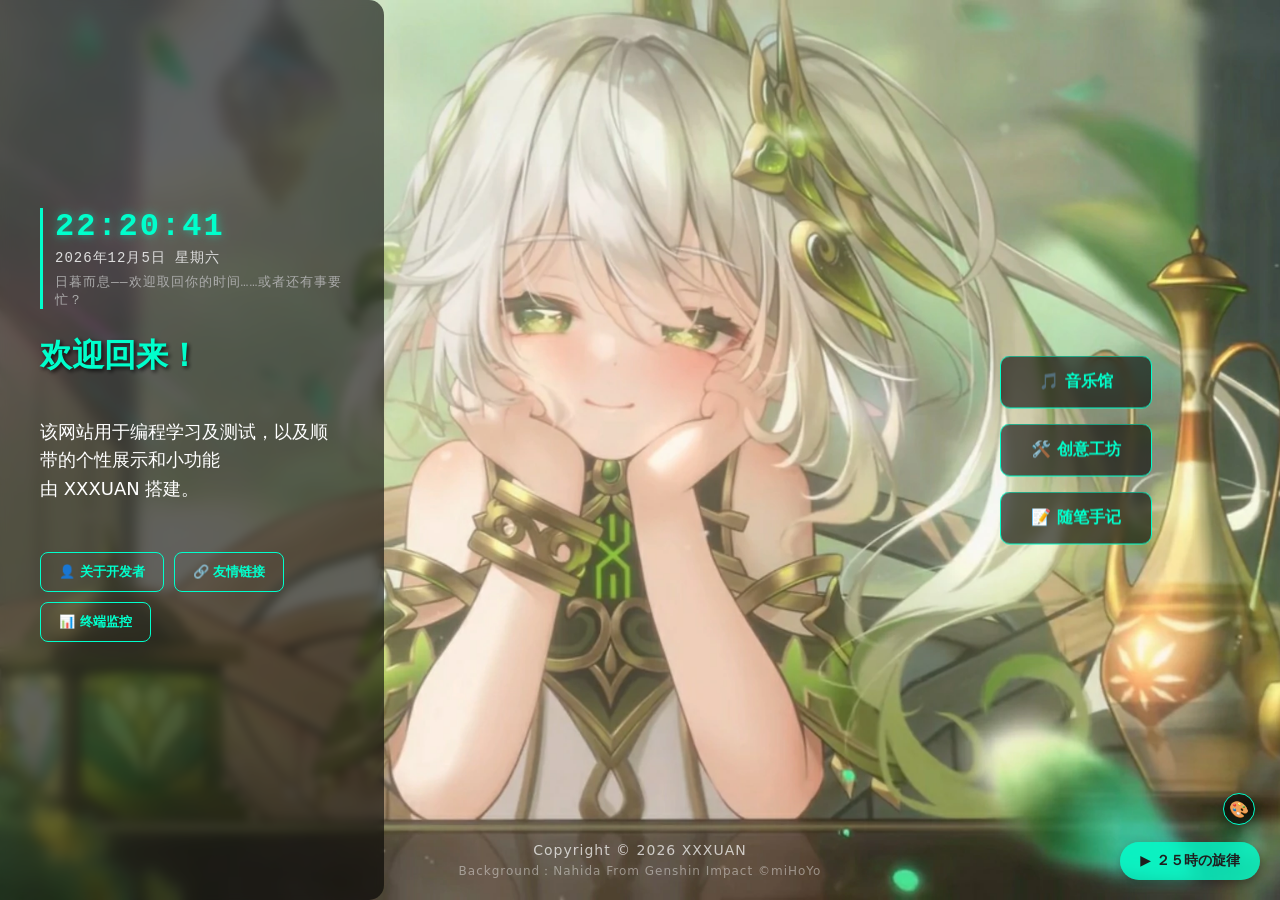
==== commit 3392f0d2: "Update2.2.0#修复显示错误&音乐馆功能添加" ====
--- a/index.html
+++ b/index.html
@@ -19,6 +19,20 @@
     *, *::before, *::after { box-sizing: border-box; }
     html { height: 100%; color-scheme: dark; }
 
+    /* ✨ 新增：全局自定义滚动条，干掉默认的丑陋滚动条 ✨ */
+    html {
+      scrollbar-width: thin;
+      scrollbar-color: rgba(var(--accent-rgb), 0.5) transparent;
+    }
+    ::-webkit-scrollbar { width: 8px; height: 8px; }
+    ::-webkit-scrollbar-track { background: transparent; }
+    ::-webkit-scrollbar-thumb {
+      background: rgba(var(--accent-rgb), 0.4); border-radius: 4px;
+    }
+    ::-webkit-scrollbar-thumb:hover {
+      background: rgba(var(--accent-rgb), 0.7);
+    }
+
     body {
       min-height: 100%;
       margin: 0;
@@ -42,7 +56,6 @@
       display: flex; flex-direction: column;
       text-align: left; overflow-y: auto; overscroll-behavior: contain;
     }
-    /* 内容少时上下居中，内容超高时自动从顶部开始正常滚动 */
     .content > :first-child { margin-top: auto; }
     .content > :last-child { margin-bottom: auto; }
 
@@ -349,6 +362,7 @@
       height: 90px;
       margin-top: 10px;
       border-radius: 6px;
+      background-color: rgba(255,255,255,0.05); /* 占位底色 */
     }
 
     /* ========== noscript 提示 ========== */
@@ -360,14 +374,6 @@
 
     /* ========== 动画与滚动条 ========== */
     @keyframes fadeIn { from { opacity: 0; } to { opacity: 1; } }
-
-    .essay-modal::-webkit-scrollbar, .essay-detail-view::-webkit-scrollbar { width: 8px; }
-    .essay-modal::-webkit-scrollbar-thumb, .essay-detail-view::-webkit-scrollbar-thumb {
-      background: rgba(var(--accent-rgb), 0.4); border-radius: 4px;
-    }
-    .essay-modal, .essay-detail-view {
-      scrollbar-width: thin; scrollbar-color: rgba(var(--accent-rgb), 0.5) transparent;
-    }
 
     /* ========== 移动端适配 ========== */
     @media (max-width: 820px) {
@@ -433,7 +439,7 @@
     </div>
 
     <h1>欢迎回来！</h1>
-    <p>该网站用于编程技能学习及测试，以及顺带的个性展示和小功能<br>由 XXXUAN 搭建。</p>
+    <p>该网站用于编程学习及测试，以及顺带的个性展示和小功能<br>由 XXXUAN 搭建。</p>
 
     <div class="intro-actions">
       <button id="open-intro" class="intro-btn" type="button">👤 关于开发者</button>
@@ -498,7 +504,8 @@
               <span class="term-label">> 访客记录 (VISITORS)</span>
               <span class="term-subtext">自2026.10.31数据统计上线始</span>
             </div>
-            <img class="moe-counter-img" src="https://count.moeyy.cn/@xxxuan-archive" alt="visitors" />
+            <!-- 加上 loading="lazy" 和 onerror 兜底 -->
+            <img class="moe-counter-img" src="https://count.moeyy.cn/@xxxuan-archive" alt="visitors" loading="lazy" onerror="this.style.display='none'" />
           </div>
         </div>
 
@@ -741,13 +748,12 @@
       /* ============================================================
          三、渐弱跳转音乐馆
          ============================================================ */
-      let leavingToMusic = false; // 防止连点触发多次渐弱/跳转
+      let leavingToMusic = false; 
 
       document.getElementById('go-to-music').addEventListener('click', () => {
         if (leavingToMusic) return;
         leavingToMusic = true;
 
-        // 如果 BGM 正在播放，执行渐弱
         if (!bgm.paused) {
           let vol = bgm.volume;
           const fadeOut = setInterval(() => {
@@ -757,9 +763,9 @@
             } else {
               clearInterval(fadeOut);
               bgm.pause();
-              window.location.href = 'music.html'; // 跳转
+              window.location.href = 'music.html'; 
             }
-          }, 50); // 50ms 减一次，总共约0.5秒渐弱
+          }, 50); 
         } else {
           window.location.href = 'music.html';
         }
@@ -774,7 +780,6 @@
         try {
           const u = new URL(raw.trim(), location.href);
           if (u.protocol !== 'http:' && u.protocol !== 'https:') return null;
-          // 禁止带用户名密码，降低钓鱼风险
           if (u.username || u.password) return null;
           return u.href;
         } catch {
@@ -782,7 +787,6 @@
         }
       }
 
-      // 富文本白名单：预设 <br> 等换行 & 常用排版标签
       const SANITIZE_ALLOWED_TAGS = new Set([
         'P', 'BR', 'STRONG', 'B', 'EM', 'I', 'U', 'S',
         'A', 'UL', 'OL', 'LI',
@@ -790,17 +794,11 @@
         'BLOCKQUOTE', 'CODE', 'PRE', 'SPAN', 'DIV', 'HR',
         'SUB', 'SUP', 'MARK', 'DEL', 'INS'
       ]);
-      // 默认不允许任何属性；只有 A 标签保留有限的几个
+      
       const SANITIZE_TAG_ATTRS = {
         'A': new Set(['href', 'title', 'target', 'rel'])
       };
 
-      /**
-       * 唯一富文本净化入口。
-       * - 非白名单标签：降级为纯文本（textContent），不保留任何子结构
-       * - 白名单标签：递归清洗属性、处理 A 的 href
-       * 返回值：DocumentFragment（避免「序列化后再 innerHTML 解析」的 mXSS 风险）
-       */
       function sanitizeToFragment(html) {
         const template = document.createElement('template');
         template.innerHTML = String(html ?? '');
@@ -844,12 +842,10 @@
         return template.content;
       }
 
-      // 纯文本写入（默认出口）
       function setText(el, text) {
         if (el) el.textContent = String(text ?? '');
       }
 
-      // 富文本写入（唯一 innerHTML 相关出口）
       function setSanitizedHtml(el, html) {
         if (el) el.replaceChildren(sanitizeToFragment(html));
       }
@@ -869,7 +865,6 @@
         }
       }
 
-      // 统一错误渲染 + 重试按钮
       function renderError(container, message, retryCallback) {
         container.replaceChildren();
         const wrap = document.createElement('div');
@@ -884,7 +879,6 @@
         btn.type = 'button';
         btn.textContent = '🔄 重新加载';
         btn.addEventListener('click', () => {
-          // 点击后先显示加载中提示，防止用户连点
           container.replaceChildren();
           const loading = document.createElement('p');
           loading.className = 'essay-empty';
@@ -937,7 +931,7 @@
       class ModalManager {
         constructor(regions) {
           this.regions = regions;
-          this.stack = []; // { el, trigger, backLabel }
+          this.stack = []; 
           this.savedScrollY = 0;
           this.supportsInert = 'inert' in HTMLElement.prototype;
         }
@@ -975,15 +969,12 @@
         _sync() {
           const anyOpen = this.depth > 0;
 
-          // 页面主区域：只要有任何弹窗打开就 inert
           this.regions.forEach(el => this._applyInert(el, anyOpen));
 
-          // 栈中除栈顶外的所有 modal：inert
           this.stack.forEach((s, idx) => {
             this._applyInert(s.el, idx < this.stack.length - 1);
           });
 
-          // 滚动锁定
           const locked = document.body.classList.contains('modal-open');
           if (anyOpen && !locked) {
             if (this._isMobile()) {
@@ -1000,11 +991,6 @@
           }
         }
 
-        /**
-         * 打开弹窗并入栈。
-         * @param {HTMLElement} el 目标弹窗元素
-         * @param {{ trigger?: HTMLElement, backLabel?: string }} opts
-         */
         open(el, opts = {}) {
           if (!el || this.isOpen(el)) return;
 
@@ -1014,7 +1000,6 @@
             backLabel: opts.backLabel || null
           };
 
-          // detail 视图：动态更新返回按钮文字
           if (entry.backLabel) {
             const backBtn = el.querySelector('.back-btn');
             if (backBtn) backBtn.textContent = entry.backLabel;
@@ -1027,7 +1012,6 @@
 
           requestAnimationFrame(() => {
             el.scrollTop = 0;
-            // 优先返回按钮，其次关闭按钮
             const target =
               el.querySelector('.back-btn') ||
               el.querySelector('.close-btn') ||
@@ -1052,7 +1036,6 @@
               entry.trigger.focus({ preventScroll: true });
             }
           } else if (this.top) {
-            // 非栈顶被移除时，焦点回到新的栈顶
             const newTop = this.top.el;
             const target = newTop.querySelector('.back-btn, .close-btn');
             target?.focus({ preventScroll: true });
@@ -1103,7 +1086,6 @@
         try {
           if (location.protocol === 'file:') throw new Error('请用 Live Server 或部署到线上。');
           const data = await fetchJson('intro.json');
-          // 校验数据结构，避免格式错误时页面静默空白
           if (!data || typeof data !== 'object' || typeof data.content !== 'string') {
             throw new Error('intro.json 格式不正确（应为 { "content": "..." }）');
           }
@@ -1421,7 +1403,7 @@
       }
 
       /* ============================================================
-         十一、UI 交互 + 懒加载接入（统一调用 ModalManager）
+         十一、UI 交互 + 懒加载接入
          ============================================================ */
       document.getElementById('open-essays').addEventListener('click', (e) => {
         modalManager.open(essayModal, { trigger: e.currentTarget });
@@ -1454,10 +1436,8 @@
       });
       document.getElementById('close-links').addEventListener('click', () => modalManager.close(linksModal));
 
-      // 详情页返回按钮：关闭栈顶
       detailBackBtn.addEventListener('click', () => modalManager.closeTop());
 
-      // 全局键盘：Escape 关闭栈顶；Tab 在栈顶内循环
       document.addEventListener('keydown', (e) => {
         if (e.key === 'Escape') {
           if (modalManager.top) {
@@ -1470,7 +1450,7 @@
       });
 
       /* ============================================================
-         十二、自定义主题色模块
+         十二、自定义主题色模块 (已夯实，供子页面读取)
          ============================================================ */
       const colorPicker = document.getElementById('theme-color-picker');
       const themeColorMeta = document.querySelector('meta[name="theme-color"]');
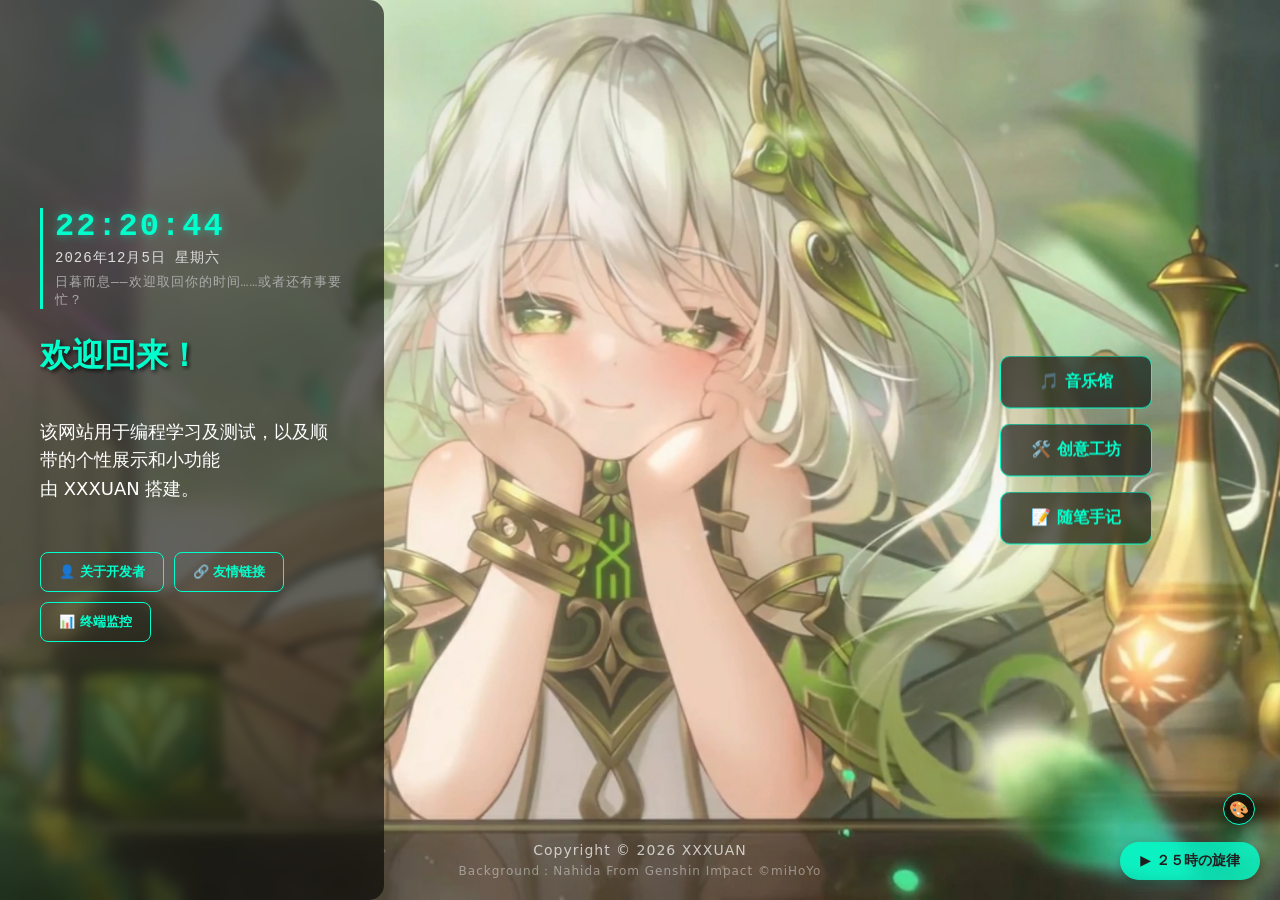
==== commit 09658adf: "Update2.3.0#修复显示错误" ====
--- a/index.html
+++ b/index.html
@@ -17,21 +17,18 @@
     }
 
     *, *::before, *::after { box-sizing: border-box; }
-    html { height: 100%; color-scheme: dark; }
-
-    /* ✨ 新增：全局自定义滚动条，干掉默认的丑陋滚动条 ✨ */
-    html {
+    
+    /* 全局自定义滚动条 */
+    html { 
+      height: 100%; 
+      color-scheme: dark; 
       scrollbar-width: thin;
       scrollbar-color: rgba(var(--accent-rgb), 0.5) transparent;
     }
     ::-webkit-scrollbar { width: 8px; height: 8px; }
     ::-webkit-scrollbar-track { background: transparent; }
-    ::-webkit-scrollbar-thumb {
-      background: rgba(var(--accent-rgb), 0.4); border-radius: 4px;
-    }
-    ::-webkit-scrollbar-thumb:hover {
-      background: rgba(var(--accent-rgb), 0.7);
-    }
+    ::-webkit-scrollbar-thumb { background: rgba(var(--accent-rgb), 0.4); border-radius: 4px; }
+    ::-webkit-scrollbar-thumb:hover { background: rgba(var(--accent-rgb), 0.7); }
 
     body {
       min-height: 100%;
@@ -41,7 +38,6 @@
       font-family: var(--font-sans);
       overflow: hidden;
     }
-
     body.modal-open { overflow: hidden; }
 
     /* ========== 左侧主体 ========== */
@@ -49,12 +45,11 @@
       position: absolute;
       top: 0; left: 0; height: 100vh; height: 100dvh; width: 30vw; max-width: 400px;
       padding: 30px 40px 80px 40px; 
-      background-color: var(--panel);
-      backdrop-filter: blur(5px); -webkit-backdrop-filter: blur(5px);
-      transform: translateZ(0); will-change: backdrop-filter;
+      background-color: rgba(0, 0, 0, 0.85); /* 降级兜底 */
       border-radius: 0 15px 15px 0;
       display: flex; flex-direction: column;
       text-align: left; overflow-y: auto; overscroll-behavior: contain;
+      transform: translateZ(0); will-change: backdrop-filter;
     }
     .content > :first-child { margin-top: auto; }
     .content > :last-child { margin-bottom: auto; }
@@ -65,54 +60,40 @@
       border-left: 3px solid var(--accent);
       padding-left: 12px;
     }
-    .clock-time {
-      font-size: 32px; font-weight: bold; color: var(--accent);
-      text-shadow: 0 0 10px rgba(var(--accent-rgb), 0.5); letter-spacing: 2px;
-    }
+    .clock-time { font-size: 32px; font-weight: bold; color: var(--accent); text-shadow: 0 0 10px rgba(var(--accent-rgb), 0.5); letter-spacing: 2px; }
     .clock-date { font-size: 14px; color: #ddd; margin-top: 4px; margin-bottom: 6px; letter-spacing: 1px; }
     .clock-text { font-size: 13px; color: #aaa; letter-spacing: 1px; }
 
     h1 { color: var(--accent); text-shadow: 2px 2px 4px rgba(0, 0, 0, 0.8); margin-top: 0; }
     p { color: #fff; font-size: 18px; line-height: 1.6; }
 
-    /* ========== 左侧按钮组 ========== */
+    /* ========== 按钮组 ========== */
     .intro-btn {
       margin-top: 30px; align-self: flex-start; padding: 10px 24px;
       background-color: transparent; color: var(--accent); border: 1px solid var(--accent);
       border-radius: 8px; font-family: inherit; font-size: 14px; font-weight: bold; cursor: pointer;
       transition: all 0.3s ease;
     }
-    .intro-btn:hover {
-      background-color: var(--accent); color: #000;
-      box-shadow: 0 0 15px rgba(var(--accent-rgb), 0.4);
-    }
-    
-    .intro-actions { 
-      display: flex; flex-wrap: wrap; gap: 10px; margin-top: 30px; align-self: flex-start; 
-    }
+    .intro-btn:hover { background-color: var(--accent); color: #000; box-shadow: 0 0 15px rgba(var(--accent-rgb), 0.4); }
+    .intro-actions { display: flex; flex-wrap: wrap; gap: 10px; margin-top: 30px; align-self: flex-start; }
     .intro-actions .intro-btn { margin-top: 0; padding: 10px 18px; font-size: 13px; }
 
     /* ========== 顶部 BGM 信息 ========== */
     .top-info {
       position: fixed; top: 20px; right: 20px; left: auto; max-width: min(90vw, 460px);
-      text-align: right; background-color: var(--panel); padding: 10px 20px;
-      border-radius: 10px; font-size: 14px; line-height: 1.5;
-      backdrop-filter: blur(5px); -webkit-backdrop-filter: blur(5px);
+      text-align: right; 
+      background-color: rgba(0, 0, 0, 0.85); /* 降级兜底 */
+      padding: 10px 20px; border-radius: 10px; font-size: 14px; line-height: 1.5;
       will-change: backdrop-filter;
       opacity: 0; visibility: hidden; transform: translateY(-8px) translateZ(0);
       transition: all 0.4s ease; pointer-events: none; z-index: 50;
     }
     .top-info.show { opacity: 1; visibility: visible; transform: translateY(0) translateZ(0); }
 
-    /* ========== 底部版权 ========== */
-    .footer {
-      position: absolute; bottom: 20px; left: 0; width: 100%; padding: 0 20px;
-      text-align: center; color: rgba(255, 255, 255, 0.7);
-      font-size: 14px; letter-spacing: 1px; pointer-events: none; z-index: 10;
-    }
+    /* ========== 底部版权 & 音乐按钮 ========== */
+    .footer { position: absolute; bottom: 20px; left: 0; width: 100%; padding: 0 20px; text-align: center; color: rgba(255, 255, 255, 0.7); font-size: 14px; letter-spacing: 1px; pointer-events: none; z-index: 10; }
     .bg-note { display: block; font-size: 12px; margin-top: 5px; opacity: 0.6; }
 
-    /* ========== 音乐按钮 & 调色盘 ========== */
     .music-btn {
       position: fixed; bottom: 20px; right: 20px; padding: 10px 20px;
       background-color: rgba(var(--accent-rgb), 0.8); color: #1e1e1e;
@@ -123,101 +104,95 @@
     .music-btn:disabled { opacity: 0.6; cursor: wait; }
 
     .color-picker-wrap {
-      position: fixed; bottom: 75px; right: 25px; width: 32px; height: 32px;
-      border-radius: 50%; background-color: var(--panel); border: 1px solid var(--accent);
-      display: flex; align-items: center; justify-content: center;
+      position: fixed; bottom: 75px; right: 25px; width: 32px; height: 32px; border-radius: 50%;
+      background-color: var(--panel); border: 1px solid var(--accent); display: flex; align-items: center; justify-content: center;
       cursor: pointer; z-index: 100; box-shadow: 0 4px 10px rgba(0,0,0,0.3); transition: all 0.3s;
     }
     .color-picker-wrap:hover { transform: scale(1.1); box-shadow: 0 0 15px rgba(var(--accent-rgb), 0.4); }
-    .color-picker-wrap:focus-within { outline: 2px solid var(--accent); outline-offset: 3px; }
     .color-picker-wrap input[type="color"] { opacity: 0; position: absolute; width: 100%; height: 100%; cursor: pointer; }
     .color-picker-icon { font-size: 16px; pointer-events: none; color: var(--accent); }
 
     /* ========== 右侧入口按钮 ========== */
-    .projects {
-      position: absolute; top: 50%; right: 10%; transform: translateY(-50%);
-      display: flex; flex-direction: column; gap: 15px;
-    }
+    .projects { position: absolute; top: 50%; right: 10%; transform: translateY(-50%); display: flex; flex-direction: column; gap: 15px; }
     .project-btn {
-      background-color: var(--panel); backdrop-filter: blur(5px); -webkit-backdrop-filter: blur(5px);
-      transform: translateZ(0); will-change: backdrop-filter;
+      background-color: rgba(0, 0, 0, 0.85); /* 降级兜底 */
       padding: 15px 30px; border-radius: 10px; color: var(--accent); border: 1px solid var(--accent);
       font-family: inherit; font-size: 16px; font-weight: bold; cursor: pointer; transition: all 0.3s;
-    }
-    .project-btn:hover {
-      background-color: rgba(var(--accent-rgb), 0.2); transform: scale(1.05); box-shadow: 0 0 15px rgba(var(--accent-rgb), 0.4);
-    }
+      transform: translateZ(0); will-change: backdrop-filter;
+    }
+    .project-btn:hover { background-color: rgba(var(--accent-rgb), 0.2); transform: scale(1.05); box-shadow: 0 0 15px rgba(var(--accent-rgb), 0.4); }
 
     /* ========== 通用 focus-visible ========== */
-    .music-btn:focus-visible,
-    .project-btn:focus-visible,
-    .intro-btn:focus-visible,
-    .close-btn:focus-visible,
-    .back-btn:focus-visible,
-    .retry-btn:focus-visible {
-      outline: 2px solid var(--accent);
-      outline-offset: 3px;
+    .music-btn:focus-visible, .project-btn:focus-visible, .intro-btn:focus-visible, .close-btn:focus-visible, .back-btn:focus-visible, .retry-btn:focus-visible {
+      outline: 2px solid var(--accent); outline-offset: 3px;
     }
 
     /* ============================================================
-       弹窗外壳
+       弹窗外壳 (核心降级策略区)
        ============================================================ */
     .essay-modal {
-      display: none; position: fixed; inset: 0;
-      background: transparent;
-      z-index: 900;
-      overflow-y: auto;
-      overscroll-behavior: contain;
-    }
-    .essay-modal::before {
-      content: '';
-      position: fixed;
-      inset: 0;
-      background-color: rgba(10, 10, 10, 0.45);
-      backdrop-filter: blur(25px);
-      -webkit-backdrop-filter: blur(25px);
-      transform: translateZ(0); will-change: backdrop-filter;
-      pointer-events: none;
-      z-index: -1;
-    }
+      display: none; position: fixed; inset: 0; background: transparent; z-index: 900; overflow-y: auto; overscroll-behavior: contain;
+    }
+    .essay-detail-view {
+      display: none; position: fixed; inset: 0; background: transparent; overflow-y: auto; overscroll-behavior: contain; z-index: 1000;
+    }
+
+    /* 1. 默认状态：极深色底，保证文字清晰 */
+    .essay-modal::before, .essay-detail-view::before {
+      content: ''; position: fixed; inset: 0;
+      background-color: rgba(10, 10, 10, 0.95); 
+      pointer-events: none; z-index: -1;
+      transform: translateZ(0);
+      isolation: isolate; /* 防止层叠上下文丢失 */
+    }
+
     .essay-modal.is-open { display: block; animation: fadeIn 0.3s ease both; }
-
-    /* 顶部栏：吸顶 + 毛玻璃 */
+    .essay-detail-view.is-open { display: block; animation: fadeIn 0.25s ease both; }
+
+    /* 顶部栏默认深色兜底 */
     .essay-header {
       display: flex; justify-content: space-between; align-items: center;
       border-bottom: 1px solid rgba(255, 255, 255, 0.1);
       position: sticky; top: 0; z-index: 10;
       padding: 30px 40px 20px 40px;
-      background-color: rgba(10, 10, 10, 0.4);
-      backdrop-filter: blur(30px); -webkit-backdrop-filter: blur(30px);
+      background-color: rgba(10, 10, 10, 0.95); 
       transform: translateZ(0); will-change: backdrop-filter;
     }
+    .detail-header {
+      position: sticky; top: 0; z-index: 10; padding: 20px 30px;
+      background-color: rgba(10, 10, 10, 0.95); 
+      transform: translateZ(0); will-change: backdrop-filter;
+    }
+
+    /* 2. 特性查询：支持毛玻璃的浏览器放开限制 */
+    @supports ((-webkit-backdrop-filter: blur(25px)) or (backdrop-filter: blur(25px))) {
+      .content { background-color: var(--panel); backdrop-filter: blur(5px); -webkit-backdrop-filter: blur(5px); }
+      .top-info { background-color: var(--panel); backdrop-filter: blur(5px); -webkit-backdrop-filter: blur(5px); }
+      .project-btn { background-color: var(--panel); backdrop-filter: blur(5px); -webkit-backdrop-filter: blur(5px); }
+      
+      /* 透明度设为 0.65，即使 PC Chrome 罢工，也能看清字 */
+      .essay-modal::before, .essay-detail-view::before {
+        background-color: rgba(10, 10, 10, 0.65);
+        backdrop-filter: blur(25px); -webkit-backdrop-filter: blur(25px);
+      }
+      .essay-header, .detail-header {
+        background-color: rgba(10, 10, 10, 0.6);
+        backdrop-filter: blur(30px); -webkit-backdrop-filter: blur(30px);
+      }
+    }
+
+    /* ========== 内容区域 ========== */
     .essay-header h2 { color: var(--accent); margin: 0; letter-spacing: 2px; font-size: 22px; line-height: 1.4; margin-right: 15px; overflow-wrap: anywhere; }
-
-    .close-btn {
-      background: none; border: none; padding: 0; line-height: 1; color: var(--accent);
-      font-size: 35px; font-family: inherit; cursor: pointer; transition: all 0.3s; flex-shrink: 0;
-    }
+    .close-btn { background: none; border: none; padding: 0; line-height: 1; color: var(--accent); font-size: 35px; font-family: inherit; cursor: pointer; transition: all 0.3s; flex-shrink: 0; }
     .close-btn:hover { color: #fff; transform: rotate(90deg); }
-
-    .modal-scroll-body {
-      padding: 10px 40px 40px 40px;
-    }
-
-    /* ========== 内容区域 ========== */
+    .modal-scroll-body { padding: 10px 40px 40px 40px; }
+
     .essay-content { width: 100%; max-width: 800px; margin: 0 auto; display: flex; flex-direction: column; gap: 25px; }
     .essay-content--narrow { max-width: 700px; }
     .essay-content--links { max-width: 700px; gap: 15px; }
 
-    .essay-card {
-      background: rgba(255, 255, 255, 0.05);
-      border: 1px solid rgba(var(--accent-rgb), 0.3);
-      padding: 25px; border-radius: 15px; cursor: pointer; transition: all 0.3s;
-    }
-    .essay-card:hover, .essay-card:focus-visible {
-      background: rgba(255, 255, 255, 0.1); border-color: var(--accent);
-      box-shadow: 0 0 15px rgba(var(--accent-rgb), 0.2); transform: translateY(-5px);
-    }
+    .essay-card { background: rgba(255, 255, 255, 0.05); border: 1px solid rgba(var(--accent-rgb), 0.3); padding: 25px; border-radius: 15px; cursor: pointer; transition: all 0.3s; }
+    .essay-card:hover, .essay-card:focus-visible { background: rgba(255, 255, 255, 0.1); border-color: var(--accent); box-shadow: 0 0 15px rgba(var(--accent-rgb), 0.2); transform: translateY(-5px); }
     .essay-card:focus-visible { outline: 2px solid var(--accent); outline-offset: 3px; }
     .essay-card h3 { color: #fff; margin: 0 0 8px; font-size: 20px; }
     .essay-date { display: block; color: #888; font-size: 13px; margin-bottom: 15px; }
@@ -230,21 +205,11 @@
       border: 1px solid rgba(var(--accent-rgb), 0.3);
       border-radius: 15px; color: #fff; text-decoration: none; transition: all 0.3s;
     }
-    .friend-link:hover, .friend-link:focus-visible {
-      background: rgba(255, 255, 255, 0.1); border-color: var(--accent);
-      box-shadow: 0 0 15px rgba(var(--accent-rgb), 0.2); transform: translateY(-3px);
-    }
+    .friend-link:hover, .friend-link:focus-visible { background: rgba(255, 255, 255, 0.1); border-color: var(--accent); box-shadow: 0 0 15px rgba(var(--accent-rgb), 0.2); transform: translateY(-3px); }
     .friend-link:focus-visible { outline: 2px solid var(--accent); outline-offset: 3px; }
-
     .friend-info { display: flex; flex-direction: column; gap: 6px; }
     .friend-name { font-size: 18px; font-weight: bold; color: var(--accent); }
-    .friend-url {
-      font-size: 12px;
-      color: #ccc;
-      text-shadow: 0 1px 2px rgba(0,0,0,0.8);
-      font-family: 'Courier New', monospace;
-      word-break: break-all;
-    }
+    .friend-url { font-size: 12px; color: #ccc; text-shadow: 0 1px 2px rgba(0,0,0,0.8); font-family: 'Courier New', monospace; word-break: break-all; }
     .friend-desc { font-size: 14px; color: #ccc; text-align: right; margin-left: 20px; }
 
     /* ========== 弹窗标题组 ========== */
@@ -255,55 +220,13 @@
     /* ========== 空状态 & 错误状态 & 重试按钮 ========== */
     .essay-empty, .essay-error { color: #888; text-align: center; font-size: 16px; padding: 40px 0; margin: 0; }
     .essay-error { color: #ff8a80; padding-bottom: 15px; }
-    
-    .error-container {
-      display: flex; flex-direction: column; align-items: center; justify-content: center;
-      width: 100%; padding: 40px 0;
-    }
-    
-    .retry-btn {
-      padding: 10px 24px;
-      background-color: transparent; color: var(--accent); border: 1px solid var(--accent);
-      border-radius: 8px; font-family: inherit; font-size: 14px; font-weight: bold; cursor: pointer;
-      transition: all 0.3s ease;
-    }
-    .retry-btn:hover {
-      background-color: var(--accent); color: #000;
-      box-shadow: 0 0 15px rgba(var(--accent-rgb), 0.4);
-    }
-
-    /* ========== 详情页（随笔和创意工坊共用样式） ========== */
-    .essay-detail-view {
-      display: none; position: fixed; inset: 0;
-      background: transparent;
-      overflow-y: auto; overscroll-behavior: contain; z-index: 1000;
-    }
-    .essay-detail-view::before {
-      content: '';
-      position: fixed;
-      inset: 0;
-      background-color: rgba(10, 10, 10, 0.45);
-      backdrop-filter: blur(25px);
-      -webkit-backdrop-filter: blur(25px);
-      transform: translateZ(0); will-change: backdrop-filter;
-      pointer-events: none;
-      z-index: -1;
-    }
-    .essay-detail-view.is-open { display: block; animation: fadeIn 0.25s ease both; }
-
-    .detail-header {
-      position: sticky; top: 0; z-index: 10;
-      padding: 20px 30px;
-      background-color: rgba(10, 10, 10, 0.4);
-      backdrop-filter: blur(30px); -webkit-backdrop-filter: blur(30px);
-      transform: translateZ(0); will-change: backdrop-filter;
-    }
-    .back-btn {
-      background: rgba(var(--accent-rgb), 0.1); color: var(--accent); border: 1px solid var(--accent);
-      padding: 10px 20px; border-radius: 8px; font-family: inherit; font-size: 16px; font-weight: bold; cursor: pointer; transition: all 0.3s;
-    }
+    .error-container { display: flex; flex-direction: column; align-items: center; justify-content: center; width: 100%; padding: 40px 0; }
+    .retry-btn { padding: 10px 24px; background-color: transparent; color: var(--accent); border: 1px solid var(--accent); border-radius: 8px; font-family: inherit; font-size: 14px; font-weight: bold; cursor: pointer; transition: all 0.3s ease; }
+    .retry-btn:hover { background-color: var(--accent); color: #000; box-shadow: 0 0 15px rgba(var(--accent-rgb), 0.4); }
+
+    /* ========== 详情页 ========== */
+    .back-btn { background: rgba(var(--accent-rgb), 0.1); color: var(--accent); border: 1px solid var(--accent); padding: 10px 20px; border-radius: 8px; font-family: inherit; font-size: 16px; font-weight: bold; cursor: pointer; transition: all 0.3s; }
     .back-btn:hover { background: var(--accent); color: #000; }
-
     .detail-scroll-body { padding: 10px 30px 30px 30px; }
     .detail-content { width: 100%; max-width: 700px; margin: 0 auto; padding-top: 20px; }
     #detail-title, #work-chapter-title { color: #fff; margin-top: 0; font-size: 28px; line-height: 1.4; overflow-wrap: anywhere; }
@@ -314,87 +237,35 @@
     .intro-body p { font-size: 17px; line-height: 2; margin-top: 0; }
 
     /* ========== 终端监控面板 ========== */
-    .terminal-panel {
-      background: rgba(0, 0, 0, 0.5);
-      border: 1px solid rgba(var(--accent-rgb), 0.4);
-      border-radius: 15px;
-      padding: 30px;
-      font-family: 'Courier New', Courier, monospace;
-      box-shadow: inset 0 0 20px rgba(0,0,0,0.8);
-    }
-    .terminal-row {
-      display: flex;
-      justify-content: space-between;
-      align-items: center;
-      padding: 20px 0;
-      border-bottom: 1px dashed rgba(255, 255, 255, 0.1);
-    }
-    .terminal-row:last-child {
-      border-bottom: none;
-      align-items: flex-end;
-    }
-
-    .term-info {
-      display: flex;
-      flex-direction: column;
-      gap: 6px;
-    }
-    .term-label {
-      color: #ccc;
-      font-size: 16px;
-      letter-spacing: 1px;
-    }
-    .term-subtext {
-      color: #666;
-      font-size: 12px;
-      letter-spacing: 1px;
-    }
-
-    .term-value {
-      color: var(--accent);
-      font-size: 22px;
-      font-weight: bold;
-      text-shadow: 0 0 10px rgba(var(--accent-rgb), 0.3);
-    }
-
-    /* 看板娘尺寸 */
-    .moe-counter-img {
-      height: 90px;
-      margin-top: 10px;
-      border-radius: 6px;
-      background-color: rgba(255,255,255,0.05); /* 占位底色 */
-    }
-
-    /* ========== noscript 提示 ========== */
-    .noscript-warning {
-      position: fixed; bottom: 80px; left: 50%; transform: translateX(-50%);
-      background: rgba(255, 138, 128, 0.15); border: 1px solid #ff8a80; color: #ff8a80;
-      padding: 12px 24px; border-radius: 10px; z-index: 200; font-size: 14px; text-align: center;
-    }
-
-    /* ========== 动画与滚动条 ========== */
+    .terminal-panel { background: rgba(0, 0, 0, 0.5); border: 1px solid rgba(var(--accent-rgb), 0.4); border-radius: 15px; padding: 30px; font-family: 'Courier New', Courier, monospace; box-shadow: inset 0 0 20px rgba(0,0,0,0.8); }
+    .terminal-row { display: flex; justify-content: space-between; align-items: center; padding: 20px 0; border-bottom: 1px dashed rgba(255, 255, 255, 0.1); }
+    .terminal-row:last-child { border-bottom: none; align-items: flex-end; }
+    .term-info { display: flex; flex-direction: column; gap: 6px; }
+    .term-label { color: #ccc; font-size: 16px; letter-spacing: 1px; }
+    .term-subtext { color: #666; font-size: 12px; letter-spacing: 1px; }
+    .term-value { color: var(--accent); font-size: 22px; font-weight: bold; text-shadow: 0 0 10px rgba(var(--accent-rgb), 0.3); }
+    .moe-counter-img { height: 90px; margin-top: 10px; border-radius: 6px; background-color: rgba(255,255,255,0.05); }
+
+    /* ========== noscript 提示 & 动画 ========== */
+    .noscript-warning { position: fixed; bottom: 80px; left: 50%; transform: translateX(-50%); background: rgba(255, 138, 128, 0.15); border: 1px solid #ff8a80; color: #ff8a80; padding: 12px 24px; border-radius: 10px; z-index: 200; font-size: 14px; text-align: center; }
     @keyframes fadeIn { from { opacity: 0; } to { opacity: 1; } }
 
-    /* ========== 移动端适配 ========== */
+    /* ========== 移动端终极降级打击 ========== */
     @media (max-width: 820px) {
       body { overflow: auto; overflow-x: hidden; background-attachment: scroll; }
-      body.modal-open {
-        position: fixed;
-        top: 0; left: 0; right: 0;
-        width: 100%; height: 100%; overflow: hidden;
-      }
-
-      .content { position: relative; width: 100%; max-width: none; height: auto; min-height: 55vh; padding: 48px 24px; border-radius: 0 0 15px 15px; overflow: visible; }
+      body.modal-open { position: fixed; top: 0; left: 0; right: 0; width: 100%; height: 100%; overflow: hidden; }
+
+      .content { position: relative; width: 100%; max-width: none; height: auto; min-height: 55vh; padding: 48px 24px; border-radius: 0 0 15px 15px; overflow: visible; background-color: rgba(0, 0, 0, 0.9); }
       .cyber-clock { text-align: center; border-left: none; padding-left: 0; }
       .clock-time { font-size: 26px; }
       .intro-btn { align-self: center; }
       .intro-actions { flex-direction: column; width: 100%; align-items: center; }
       .intro-actions .intro-btn { width: 100%; margin-top: 10px; }
       .projects { position: relative; top: auto; right: auto; transform: none; margin: 40px 24px 40px; }
-      .project-btn { width: 100%; }
+      .project-btn { width: 100%; background-color: rgba(0, 0, 0, 0.9); }
       .footer { position: relative; bottom: auto; padding: 0 20px 90px; }
 
-      .essay-header { padding: 24px 16px 15px 16px; }
+      .essay-header { padding: 24px 16px 15px 16px; background-color: rgba(10, 10, 10, 0.98); }
       .essay-header h2 { font-size: 18px; }
       .modal-scroll-body { padding: 0 16px 24px 16px; }
 
@@ -402,7 +273,7 @@
       .friend-info { width: 100%; }
       .friend-desc { text-align: left; margin-left: 0; font-size: 13px; }
 
-      .detail-header { padding: 15px 16px; }
+      .detail-header { padding: 15px 16px; background-color: rgba(10, 10, 10, 0.98); }
       .detail-scroll-body { padding: 0 16px 20px 16px; }
       .color-picker-wrap { bottom: 75px; right: 24px; }
 
@@ -410,25 +281,29 @@
       .terminal-row { flex-direction: column; align-items: flex-start; gap: 12px; }
       .terminal-row:last-child { align-items: flex-start; }
       .moe-counter-img { height: 70px; }
+
+      /* 移动端强制关闭毛玻璃 */
+      .essay-modal::before, .essay-detail-view::before {
+        background-color: rgba(10, 10, 10, 0.96) !important; 
+        backdrop-filter: none !important;
+        -webkit-backdrop-filter: none !important;
+      }
+      .essay-header, .detail-header {
+        background-color: rgba(10, 10, 10, 0.98) !important;
+        backdrop-filter: none !important;
+        -webkit-backdrop-filter: none !important;
+      }
     }
 
     /* ========== 减少动态效果 ========== */
     @media (prefers-reduced-motion: reduce) {
-      *, *::before, *::after {
-        animation-duration: 0.01ms !important;
-        animation-iteration-count: 1 !important;
-        transition-duration: 0.01ms !important;
-        scroll-behavior: auto !important;
-      }
+      *, *::before, *::after { animation-duration: 0.01ms !important; animation-iteration-count: 1 !important; transition-duration: 0.01ms !important; scroll-behavior: auto !important; }
     }
   </style>
 </head>
 <body>
 
-  <noscript>
-    <div class="noscript-warning">本站需要启用 JavaScript 才能加载随笔手记与友情链接。</div>
-  </noscript>
-
+  <noscript><div class="noscript-warning">本站需要启用 JavaScript 才能加载随笔手记与友情链接。</div></noscript>
   <div class="top-info" id="bgm-info" role="status" aria-live="polite" aria-hidden="true">BGM：25時の情熱Inst. -カンザキイオリ ©SEGA</div>
 
   <div class="content">
@@ -437,10 +312,8 @@
       <div class="clock-date" id="clock-date">加载中...</div>
       <div class="clock-text" id="clock-text">时间加载中...</div>
     </div>
-
     <h1>欢迎回来！</h1>
     <p>该网站用于编程学习及测试，以及顺带的个性展示和小功能<br>由 XXXUAN 搭建。</p>
-
     <div class="intro-actions">
       <button id="open-intro" class="intro-btn" type="button">👤 关于开发者</button>
       <button id="open-links" class="intro-btn" type="button">🔗 友情链接</button>
@@ -449,9 +322,7 @@
   </div>
 
   <div class="projects">
-    <!-- 音乐馆入口 -->
     <button id="go-to-music" class="project-btn" type="button">🎵 音乐馆</button>
-    <!-- 创意工坊入口 -->
     <button id="open-works" class="project-btn" type="button">🛠️ 创意工坊</button>
     <button id="open-essays" class="project-btn" type="button">📝 随笔手记</button>
   </div>
@@ -464,9 +335,7 @@
     </div>
     <div class="modal-scroll-body">
       <div class="essay-content essay-content--narrow">
-        <div class="intro-body" id="intro-content-area">
-          <p>正在加载档案...</p>
-        </div>
+        <div class="intro-body" id="intro-content-area"><p>正在加载档案...</p></div>
       </div>
     </div>
   </div>
@@ -482,33 +351,20 @@
     </div>
     <div class="modal-scroll-body">
       <div class="essay-content essay-content--narrow">
-
         <div class="terminal-panel">
           <div class="terminal-row">
-            <div class="term-info">
-              <span class="term-label">> 系统启动天数 (UPTIME)</span>
-              <span class="term-subtext">自2026.10.19网站建立始</span>
-            </div>
+            <div class="term-info"><span class="term-label">> 系统启动天数 (UPTIME)</span><span class="term-subtext">自2026.10.19网站建立始</span></div>
             <span class="term-value" id="stat-days">-- DAYS</span>
           </div>
-
           <div class="terminal-row">
-            <div class="term-info">
-              <span class="term-label">> 核心版本号 (VERSION)</span>
-            </div>
+            <div class="term-info"><span class="term-label">> 核心版本号 (VERSION)</span></div>
             <span class="term-value" id="stat-version">v1.0.0</span>
           </div>
-
           <div class="terminal-row">
-            <div class="term-info">
-              <span class="term-label">> 访客记录 (VISITORS)</span>
-              <span class="term-subtext">自2026.10.31数据统计上线始</span>
-            </div>
-            <!-- 加上 loading="lazy" 和 onerror 兜底 -->
+            <div class="term-info"><span class="term-label">> 访客记录 (VISITORS)</span><span class="term-subtext">自2026.10.31数据统计上线始</span></div>
             <img class="moe-counter-img" src="https://count.moeyy.cn/@xxxuan-archive" alt="visitors" loading="lazy" onerror="this.style.display='none'" />
           </div>
         </div>
-
       </div>
     </div>
   </div>
@@ -523,13 +379,11 @@
       <button id="close-links" class="close-btn" type="button" aria-label="关闭">&times;</button>
     </div>
     <div class="modal-scroll-body">
-      <div class="essay-content essay-content--links" id="links-container">
-        <p class="essay-empty">正在获取站点列表...</p>
-      </div>
+      <div class="essay-content essay-content--links" id="links-container"><p class="essay-empty">正在获取站点列表...</p></div>
     </div>
   </div>
 
-  <!-- ========== 创意工坊画廊弹窗（第一层） ========== -->
+  <!-- ========== 创意工坊画廊弹窗 ========== -->
   <div id="works-modal" class="essay-modal" role="dialog" aria-modal="true" aria-labelledby="works-title" aria-hidden="true">
     <div class="essay-header">
       <div class="modal-title-group">
@@ -539,13 +393,11 @@
       <button id="close-works" class="close-btn" type="button" aria-label="关闭">&times;</button>
     </div>
     <div class="modal-scroll-body">
-      <div class="essay-content" id="works-list-container">
-        <p class="essay-empty">正在加载作品...</p>
-      </div>
+      <div class="essay-content" id="works-list-container"><p class="essay-empty">正在加载作品...</p></div>
     </div>
   </div>
 
-  <!-- ========== 创意工坊目录弹窗（第二层） ========== -->
+  <!-- ========== 创意工坊目录弹窗 ========== -->
   <div id="catalog-modal" class="essay-modal" role="dialog" aria-modal="true" aria-labelledby="catalog-title" aria-hidden="true">
     <div class="essay-header">
       <div class="modal-title-group">
@@ -555,9 +407,7 @@
       <button id="close-catalog" class="close-btn" type="button" aria-label="关闭">&times;</button>
     </div>
     <div class="modal-scroll-body">
-      <div class="essay-content" id="catalog-list-container">
-        <!-- 章节卡片由 JS 生成 -->
-      </div>
+      <div class="essay-content" id="catalog-list-container"></div>
     </div>
   </div>
 
@@ -571,13 +421,11 @@
       <button id="close-essay" class="close-btn" type="button" aria-label="关闭随笔">&times;</button>
     </div>
     <div class="modal-scroll-body">
-      <div class="essay-content" id="essay-list-container">
-        <p class="essay-empty">正在加载随笔...</p>
-      </div>
+      <div class="essay-content" id="essay-list-container"><p class="essay-empty">正在加载随笔...</p></div>
     </div>
   </div>
 
-  <!-- ========== 通用详情页（三层，供随笔和工坊共用） ========== -->
+  <!-- ========== 通用详情页 ========== -->
   <div id="essay-detail-view" class="essay-detail-view" role="dialog" aria-modal="true" aria-labelledby="detail-title" aria-hidden="true">
     <div class="detail-header">
       <button class="back-btn" id="detail-back-btn" type="button">← 返回上一级</button>
@@ -1450,7 +1298,7 @@
       });
 
       /* ============================================================
-         十二、自定义主题色模块 (已夯实，供子页面读取)
+         十二、自定义主题色模块
          ============================================================ */
       const colorPicker = document.getElementById('theme-color-picker');
       const themeColorMeta = document.querySelector('meta[name="theme-color"]');
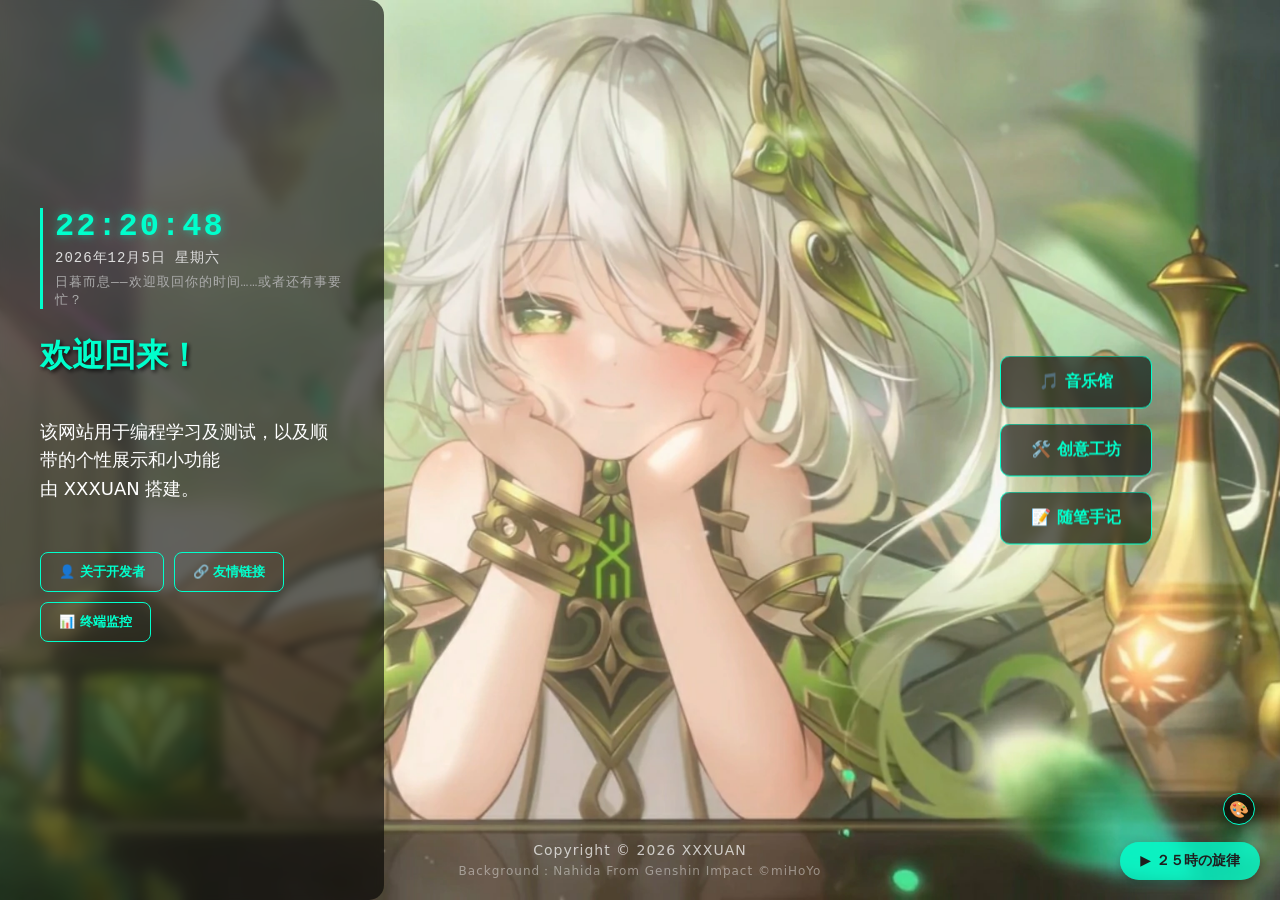
==== commit 0e0f656a: "Update2.3.1#修复显示错误*2" ====
--- a/index.html
+++ b/index.html
@@ -128,28 +128,27 @@
     }
 
     /* ============================================================
-       弹窗外壳 (核心降级策略区)
+       弹窗外壳 (绝对防穿透策略，不再使用 ::before)
        ============================================================ */
     .essay-modal {
-      display: none; position: fixed; inset: 0; background: transparent; z-index: 900; overflow-y: auto; overscroll-behavior: contain;
+      display: none; position: fixed; inset: 0; 
+      background-color: rgba(10, 10, 10, 0.95); /* 极深色底，死死盖住背景 */
+      z-index: 900; 
+      overflow-y: auto; 
+      overscroll-behavior: contain;
     }
     .essay-detail-view {
-      display: none; position: fixed; inset: 0; background: transparent; overflow-y: auto; overscroll-behavior: contain; z-index: 1000;
-    }
-
-    /* 1. 默认状态：极深色底，保证文字清晰 */
-    .essay-modal::before, .essay-detail-view::before {
-      content: ''; position: fixed; inset: 0;
-      background-color: rgba(10, 10, 10, 0.95); 
-      pointer-events: none; z-index: -1;
-      transform: translateZ(0);
-      isolation: isolate; /* 防止层叠上下文丢失 */
+      display: none; position: fixed; inset: 0; 
+      background-color: rgba(10, 10, 10, 0.95); /* 极深色底 */
+      overflow-y: auto; 
+      overscroll-behavior: contain; 
+      z-index: 1000;
     }
 
     .essay-modal.is-open { display: block; animation: fadeIn 0.3s ease both; }
     .essay-detail-view.is-open { display: block; animation: fadeIn 0.25s ease both; }
 
-    /* 顶部栏默认深色兜底 */
+    /* 默认顶部栏也是深色 */
     .essay-header {
       display: flex; justify-content: space-between; align-items: center;
       border-bottom: 1px solid rgba(255, 255, 255, 0.1);
@@ -164,19 +163,20 @@
       transform: translateZ(0); will-change: backdrop-filter;
     }
 
-    /* 2. 特性查询：支持毛玻璃的浏览器放开限制 */
+    /* 2. 特性查询：只有支持毛玻璃的浏览器才允许“透”一点 */
     @supports ((-webkit-backdrop-filter: blur(25px)) or (backdrop-filter: blur(25px))) {
       .content { background-color: var(--panel); backdrop-filter: blur(5px); -webkit-backdrop-filter: blur(5px); }
       .top-info { background-color: var(--panel); backdrop-filter: blur(5px); -webkit-backdrop-filter: blur(5px); }
       .project-btn { background-color: var(--panel); backdrop-filter: blur(5px); -webkit-backdrop-filter: blur(5px); }
       
-      /* 透明度设为 0.65，即使 PC Chrome 罢工，也能看清字 */
-      .essay-modal::before, .essay-detail-view::before {
+      /* 弹窗直接加在父级上，透明度设为 0.75，绝对安全 */
+      .essay-modal, .essay-detail-view {
+        background-color: rgba(10, 10, 10, 0.75); 
+        backdrop-filter: blur(25px); -webkit-backdrop-filter: blur(25px);
+      }
+      
+      .essay-header, .detail-header {
         background-color: rgba(10, 10, 10, 0.65);
-        backdrop-filter: blur(25px); -webkit-backdrop-filter: blur(25px);
-      }
-      .essay-header, .detail-header {
-        background-color: rgba(10, 10, 10, 0.6);
         backdrop-filter: blur(30px); -webkit-backdrop-filter: blur(30px);
       }
     }
@@ -283,15 +283,10 @@
       .moe-counter-img { height: 70px; }
 
       /* 移动端强制关闭毛玻璃 */
-      .essay-modal::before, .essay-detail-view::before {
-        background-color: rgba(10, 10, 10, 0.96) !important; 
+      .essay-modal, .essay-detail-view, .essay-header, .detail-header {
         backdrop-filter: none !important;
         -webkit-backdrop-filter: none !important;
-      }
-      .essay-header, .detail-header {
         background-color: rgba(10, 10, 10, 0.98) !important;
-        backdrop-filter: none !important;
-        -webkit-backdrop-filter: none !important;
       }
     }
 
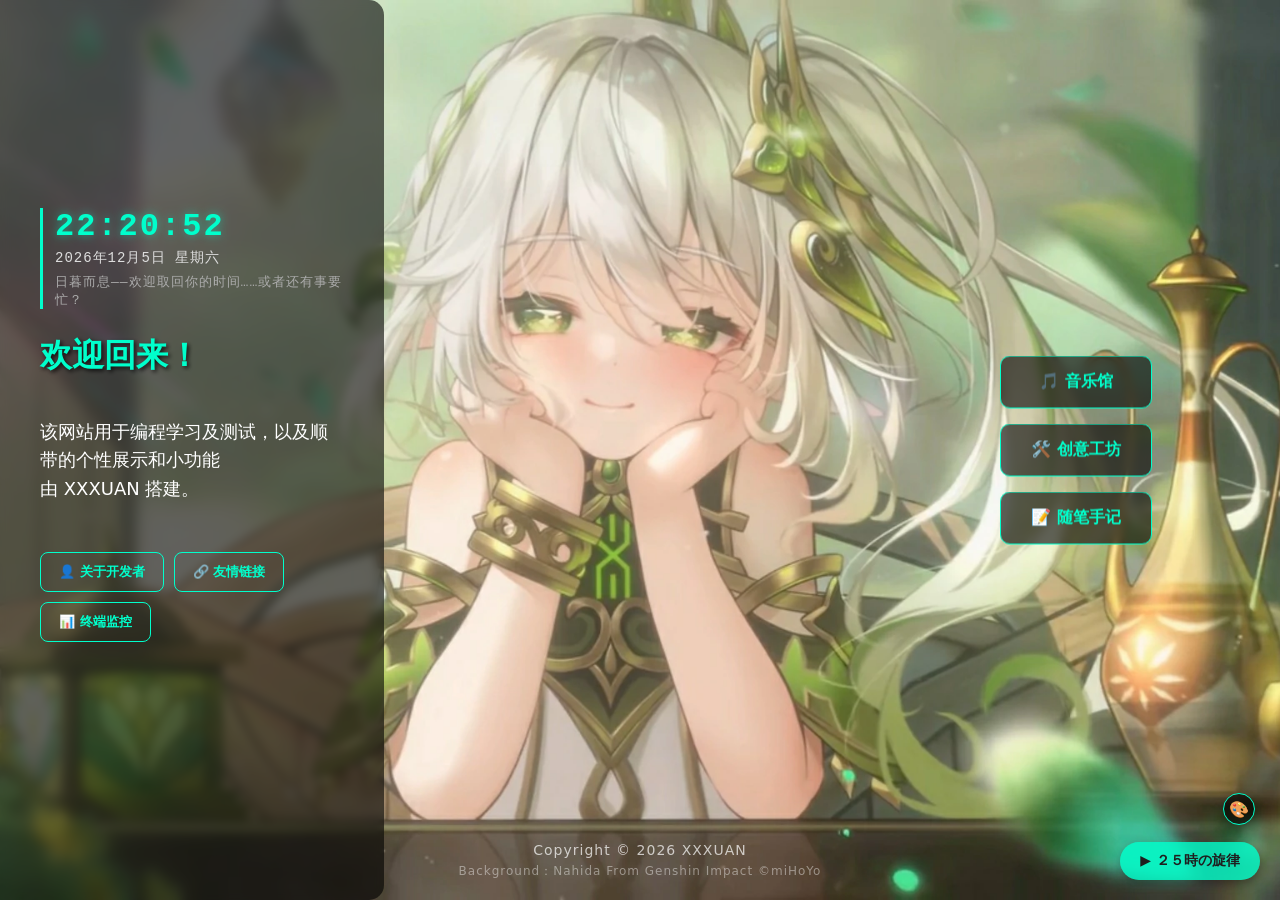
==== commit ece29634: "Update2.3.2#修复显示错误*3" ====
--- a/index.html
+++ b/index.html
@@ -163,24 +163,23 @@
       transform: translateZ(0); will-change: backdrop-filter;
     }
 
-    /* 2. 特性查询：只有支持毛玻璃的浏览器才允许“透”一点 */
+        /* 2. 特性查询：支持毛玻璃的浏览器放开限制 */
     @supports ((-webkit-backdrop-filter: blur(25px)) or (backdrop-filter: blur(25px))) {
       .content { background-color: var(--panel); backdrop-filter: blur(5px); -webkit-backdrop-filter: blur(5px); }
       .top-info { background-color: var(--panel); backdrop-filter: blur(5px); -webkit-backdrop-filter: blur(5px); }
       .project-btn { background-color: var(--panel); backdrop-filter: blur(5px); -webkit-backdrop-filter: blur(5px); }
       
-      /* 弹窗直接加在父级上，透明度设为 0.75，绝对安全 */
+      /* ✨ 军师调整：降低透明度，拉满质感 ✨ */
       .essay-modal, .essay-detail-view {
-        background-color: rgba(10, 10, 10, 0.75); 
+        background-color: rgba(10, 10, 10, 0.55); /* 从 0.75 降到 0.55 */
         backdrop-filter: blur(25px); -webkit-backdrop-filter: blur(25px);
       }
       
       .essay-header, .detail-header {
-        background-color: rgba(10, 10, 10, 0.65);
+        background-color: rgba(10, 10, 10, 0.45); /* 顶栏再透一点 */
         backdrop-filter: blur(30px); -webkit-backdrop-filter: blur(30px);
       }
     }
-
     /* ========== 内容区域 ========== */
     .essay-header h2 { color: var(--accent); margin: 0; letter-spacing: 2px; font-size: 22px; line-height: 1.4; margin-right: 15px; overflow-wrap: anywhere; }
     .close-btn { background: none; border: none; padding: 0; line-height: 1; color: var(--accent); font-size: 35px; font-family: inherit; cursor: pointer; transition: all 0.3s; flex-shrink: 0; }
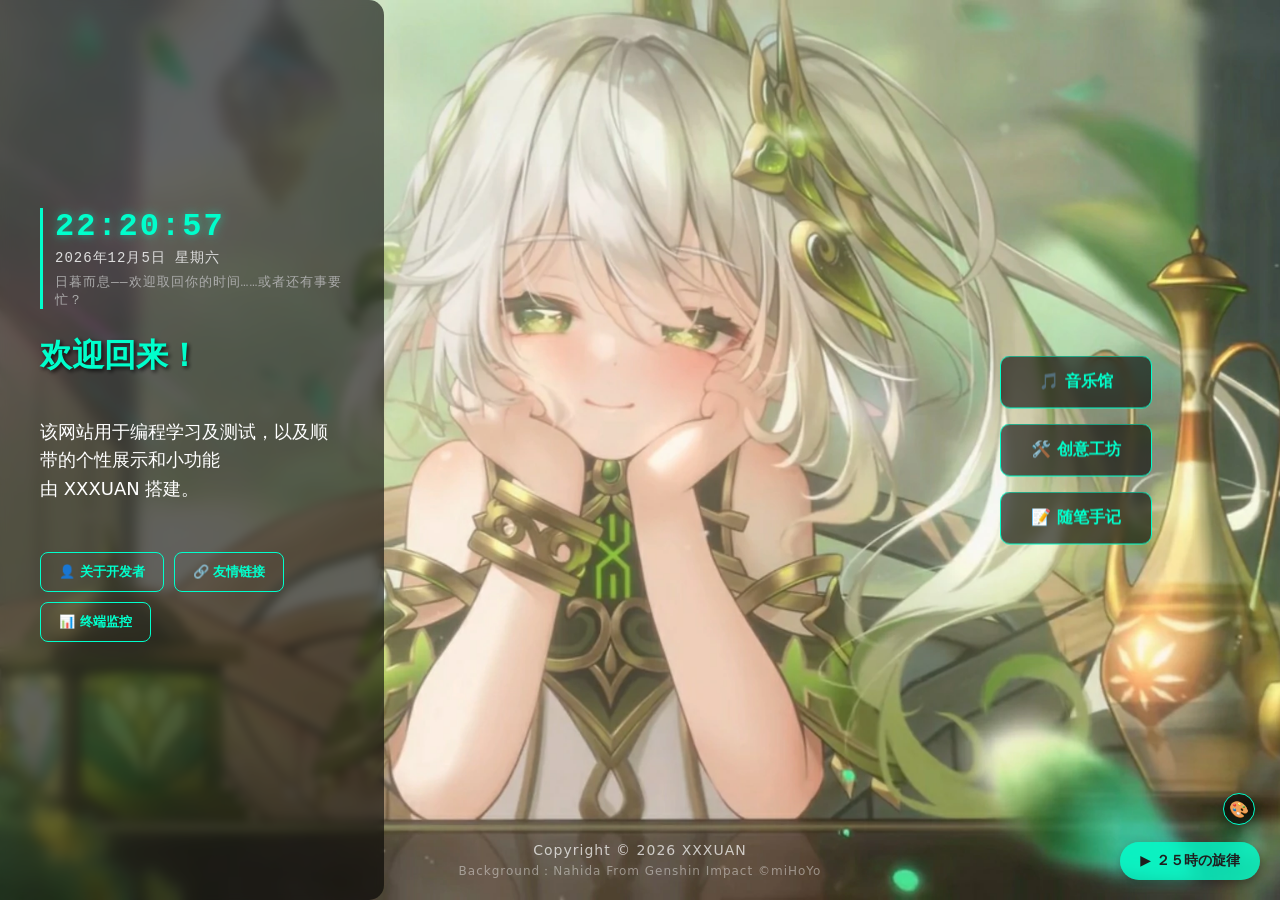
==== commit 2dc6cb0b: "Update2.4.0#文本内容更新&音乐馆曲库更新" ====
--- a/index.html
+++ b/index.html
@@ -381,8 +381,8 @@
   <div id="works-modal" class="essay-modal" role="dialog" aria-modal="true" aria-labelledby="works-title" aria-hidden="true">
     <div class="essay-header">
       <div class="modal-title-group">
-        <h2 id="works-title" class="modal-title">创意工坊 —— 幻想的无限延伸</h2>
-        <span class="modal-hint">💡 收录我的二创、小说与随笔集</span>
+        <h2 id="works-title" class="modal-title">创意工坊——瞬间幻想的无限延伸</h2>
+        <span class="modal-hint">💡 点击卡片查看项目</span>
       </div>
       <button id="close-works" class="close-btn" type="button" aria-label="关闭">&times;</button>
     </div>
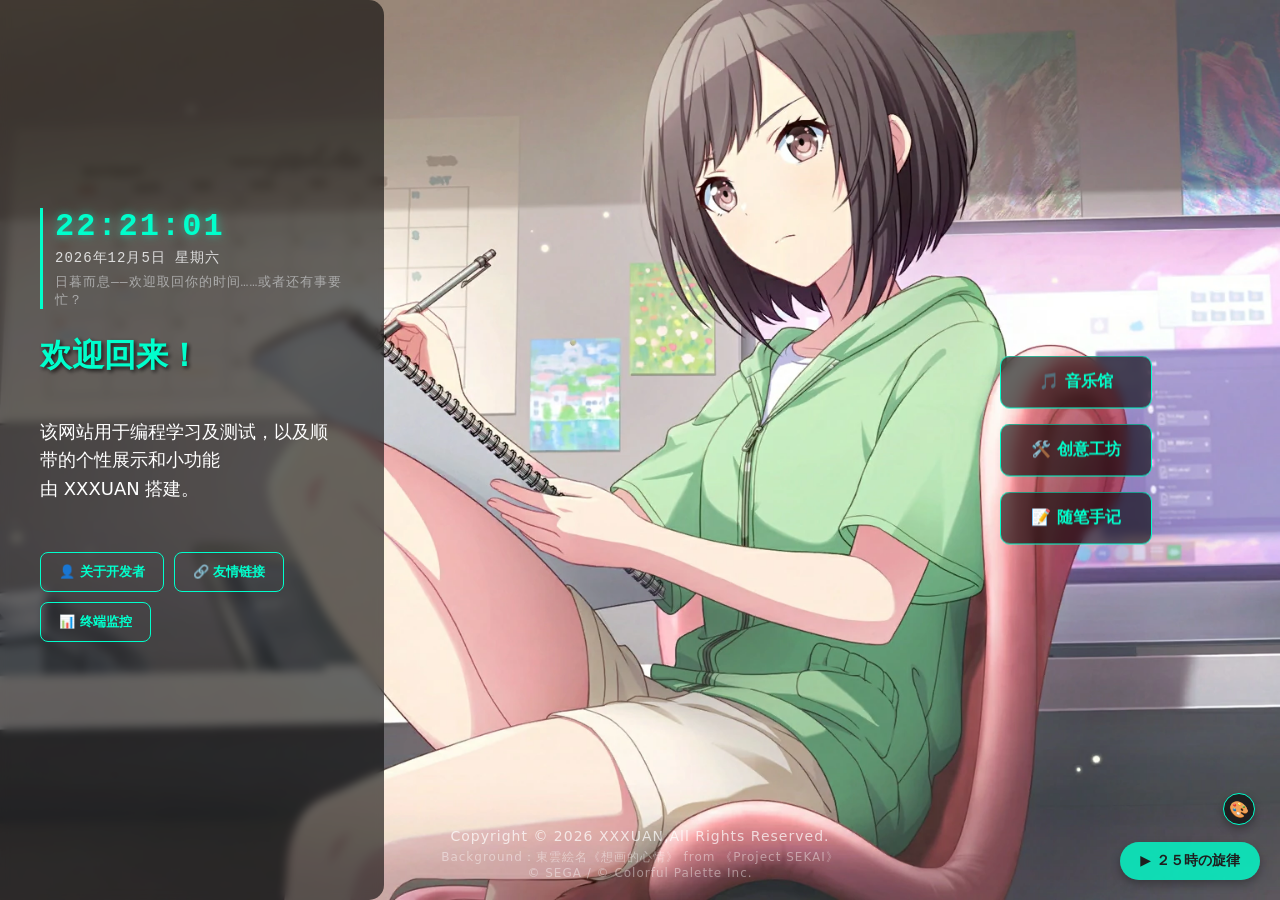
==== commit b4553538: "Update3.0.0#音乐馆完全落成&代码架构全面改造" ====
--- a/index.html
+++ b/index.html
@@ -7,298 +7,12 @@
   <meta name="theme-color" content="#00ffcc">
   <title>XXXUAN-Archive</title>
   <link rel="preload" as="image" href="XXXUANBG.webp">
-  <style>
-    /* ========== 变量 & 基础 ========== */
-    :root {
-      --accent: #00ffcc;
-      --accent-rgb: 0, 255, 204;
-      --panel: rgba(0, 0, 0, 0.6);
-      --font-sans: system-ui, -apple-system, "Segoe UI", "PingFang SC", "Microsoft YaHei", sans-serif;
-    }
-
-    *, *::before, *::after { box-sizing: border-box; }
-    
-    /* 全局自定义滚动条 */
-    html { 
-      height: 100%; 
-      color-scheme: dark; 
-      scrollbar-width: thin;
-      scrollbar-color: rgba(var(--accent-rgb), 0.5) transparent;
-    }
-    ::-webkit-scrollbar { width: 8px; height: 8px; }
-    ::-webkit-scrollbar-track { background: transparent; }
-    ::-webkit-scrollbar-thumb { background: rgba(var(--accent-rgb), 0.4); border-radius: 4px; }
-    ::-webkit-scrollbar-thumb:hover { background: rgba(var(--accent-rgb), 0.7); }
-
-    body {
-      min-height: 100%;
-      margin: 0;
-      background: #0a0f12 url('XXXUANBG.webp') no-repeat center center / cover fixed;
-      color: #fff;
-      font-family: var(--font-sans);
-      overflow: hidden;
-    }
-    body.modal-open { overflow: hidden; }
-
-    /* ========== 左侧主体 ========== */
-    .content {
-      position: absolute;
-      top: 0; left: 0; height: 100vh; height: 100dvh; width: 30vw; max-width: 400px;
-      padding: 30px 40px 80px 40px; 
-      background-color: rgba(0, 0, 0, 0.85); /* 降级兜底 */
-      border-radius: 0 15px 15px 0;
-      display: flex; flex-direction: column;
-      text-align: left; overflow-y: auto; overscroll-behavior: contain;
-      transform: translateZ(0); will-change: backdrop-filter;
-    }
-    .content > :first-child { margin-top: auto; }
-    .content > :last-child { margin-bottom: auto; }
-
-    .cyber-clock {
-      margin-bottom: 25px;
-      font-family: 'Courier New', Courier, monospace;
-      border-left: 3px solid var(--accent);
-      padding-left: 12px;
-    }
-    .clock-time { font-size: 32px; font-weight: bold; color: var(--accent); text-shadow: 0 0 10px rgba(var(--accent-rgb), 0.5); letter-spacing: 2px; }
-    .clock-date { font-size: 14px; color: #ddd; margin-top: 4px; margin-bottom: 6px; letter-spacing: 1px; }
-    .clock-text { font-size: 13px; color: #aaa; letter-spacing: 1px; }
-
-    h1 { color: var(--accent); text-shadow: 2px 2px 4px rgba(0, 0, 0, 0.8); margin-top: 0; }
-    p { color: #fff; font-size: 18px; line-height: 1.6; }
-
-    /* ========== 按钮组 ========== */
-    .intro-btn {
-      margin-top: 30px; align-self: flex-start; padding: 10px 24px;
-      background-color: transparent; color: var(--accent); border: 1px solid var(--accent);
-      border-radius: 8px; font-family: inherit; font-size: 14px; font-weight: bold; cursor: pointer;
-      transition: all 0.3s ease;
-    }
-    .intro-btn:hover { background-color: var(--accent); color: #000; box-shadow: 0 0 15px rgba(var(--accent-rgb), 0.4); }
-    .intro-actions { display: flex; flex-wrap: wrap; gap: 10px; margin-top: 30px; align-self: flex-start; }
-    .intro-actions .intro-btn { margin-top: 0; padding: 10px 18px; font-size: 13px; }
-
-    /* ========== 顶部 BGM 信息 ========== */
-    .top-info {
-      position: fixed; top: 20px; right: 20px; left: auto; max-width: min(90vw, 460px);
-      text-align: right; 
-      background-color: rgba(0, 0, 0, 0.85); /* 降级兜底 */
-      padding: 10px 20px; border-radius: 10px; font-size: 14px; line-height: 1.5;
-      will-change: backdrop-filter;
-      opacity: 0; visibility: hidden; transform: translateY(-8px) translateZ(0);
-      transition: all 0.4s ease; pointer-events: none; z-index: 50;
-    }
-    .top-info.show { opacity: 1; visibility: visible; transform: translateY(0) translateZ(0); }
-
-    /* ========== 底部版权 & 音乐按钮 ========== */
-    .footer { position: absolute; bottom: 20px; left: 0; width: 100%; padding: 0 20px; text-align: center; color: rgba(255, 255, 255, 0.7); font-size: 14px; letter-spacing: 1px; pointer-events: none; z-index: 10; }
-    .bg-note { display: block; font-size: 12px; margin-top: 5px; opacity: 0.6; }
-
-    .music-btn {
-      position: fixed; bottom: 20px; right: 20px; padding: 10px 20px;
-      background-color: rgba(var(--accent-rgb), 0.8); color: #1e1e1e;
-      border: none; border-radius: 30px; font-family: inherit; font-size: 14px; font-weight: bold; cursor: pointer;
-      box-shadow: 0 4px 10px rgba(0, 0, 0, 0.3); transition: all 0.3s; z-index: 100;
-    }
-    .music-btn:hover { background-color: var(--accent); transform: scale(1.05); }
-    .music-btn:disabled { opacity: 0.6; cursor: wait; }
-
-    .color-picker-wrap {
-      position: fixed; bottom: 75px; right: 25px; width: 32px; height: 32px; border-radius: 50%;
-      background-color: var(--panel); border: 1px solid var(--accent); display: flex; align-items: center; justify-content: center;
-      cursor: pointer; z-index: 100; box-shadow: 0 4px 10px rgba(0,0,0,0.3); transition: all 0.3s;
-    }
-    .color-picker-wrap:hover { transform: scale(1.1); box-shadow: 0 0 15px rgba(var(--accent-rgb), 0.4); }
-    .color-picker-wrap input[type="color"] { opacity: 0; position: absolute; width: 100%; height: 100%; cursor: pointer; }
-    .color-picker-icon { font-size: 16px; pointer-events: none; color: var(--accent); }
-
-    /* ========== 右侧入口按钮 ========== */
-    .projects { position: absolute; top: 50%; right: 10%; transform: translateY(-50%); display: flex; flex-direction: column; gap: 15px; }
-    .project-btn {
-      background-color: rgba(0, 0, 0, 0.85); /* 降级兜底 */
-      padding: 15px 30px; border-radius: 10px; color: var(--accent); border: 1px solid var(--accent);
-      font-family: inherit; font-size: 16px; font-weight: bold; cursor: pointer; transition: all 0.3s;
-      transform: translateZ(0); will-change: backdrop-filter;
-    }
-    .project-btn:hover { background-color: rgba(var(--accent-rgb), 0.2); transform: scale(1.05); box-shadow: 0 0 15px rgba(var(--accent-rgb), 0.4); }
-
-    /* ========== 通用 focus-visible ========== */
-    .music-btn:focus-visible, .project-btn:focus-visible, .intro-btn:focus-visible, .close-btn:focus-visible, .back-btn:focus-visible, .retry-btn:focus-visible {
-      outline: 2px solid var(--accent); outline-offset: 3px;
-    }
-
-    /* ============================================================
-       弹窗外壳 (绝对防穿透策略，不再使用 ::before)
-       ============================================================ */
-    .essay-modal {
-      display: none; position: fixed; inset: 0; 
-      background-color: rgba(10, 10, 10, 0.95); /* 极深色底，死死盖住背景 */
-      z-index: 900; 
-      overflow-y: auto; 
-      overscroll-behavior: contain;
-    }
-    .essay-detail-view {
-      display: none; position: fixed; inset: 0; 
-      background-color: rgba(10, 10, 10, 0.95); /* 极深色底 */
-      overflow-y: auto; 
-      overscroll-behavior: contain; 
-      z-index: 1000;
-    }
-
-    .essay-modal.is-open { display: block; animation: fadeIn 0.3s ease both; }
-    .essay-detail-view.is-open { display: block; animation: fadeIn 0.25s ease both; }
-
-    /* 默认顶部栏也是深色 */
-    .essay-header {
-      display: flex; justify-content: space-between; align-items: center;
-      border-bottom: 1px solid rgba(255, 255, 255, 0.1);
-      position: sticky; top: 0; z-index: 10;
-      padding: 30px 40px 20px 40px;
-      background-color: rgba(10, 10, 10, 0.95); 
-      transform: translateZ(0); will-change: backdrop-filter;
-    }
-    .detail-header {
-      position: sticky; top: 0; z-index: 10; padding: 20px 30px;
-      background-color: rgba(10, 10, 10, 0.95); 
-      transform: translateZ(0); will-change: backdrop-filter;
-    }
-
-        /* 2. 特性查询：支持毛玻璃的浏览器放开限制 */
-    @supports ((-webkit-backdrop-filter: blur(25px)) or (backdrop-filter: blur(25px))) {
-      .content { background-color: var(--panel); backdrop-filter: blur(5px); -webkit-backdrop-filter: blur(5px); }
-      .top-info { background-color: var(--panel); backdrop-filter: blur(5px); -webkit-backdrop-filter: blur(5px); }
-      .project-btn { background-color: var(--panel); backdrop-filter: blur(5px); -webkit-backdrop-filter: blur(5px); }
-      
-      /* ✨ 军师调整：降低透明度，拉满质感 ✨ */
-      .essay-modal, .essay-detail-view {
-        background-color: rgba(10, 10, 10, 0.55); /* 从 0.75 降到 0.55 */
-        backdrop-filter: blur(25px); -webkit-backdrop-filter: blur(25px);
-      }
-      
-      .essay-header, .detail-header {
-        background-color: rgba(10, 10, 10, 0.45); /* 顶栏再透一点 */
-        backdrop-filter: blur(30px); -webkit-backdrop-filter: blur(30px);
-      }
-    }
-    /* ========== 内容区域 ========== */
-    .essay-header h2 { color: var(--accent); margin: 0; letter-spacing: 2px; font-size: 22px; line-height: 1.4; margin-right: 15px; overflow-wrap: anywhere; }
-    .close-btn { background: none; border: none; padding: 0; line-height: 1; color: var(--accent); font-size: 35px; font-family: inherit; cursor: pointer; transition: all 0.3s; flex-shrink: 0; }
-    .close-btn:hover { color: #fff; transform: rotate(90deg); }
-    .modal-scroll-body { padding: 10px 40px 40px 40px; }
-
-    .essay-content { width: 100%; max-width: 800px; margin: 0 auto; display: flex; flex-direction: column; gap: 25px; }
-    .essay-content--narrow { max-width: 700px; }
-    .essay-content--links { max-width: 700px; gap: 15px; }
-
-    .essay-card { background: rgba(255, 255, 255, 0.05); border: 1px solid rgba(var(--accent-rgb), 0.3); padding: 25px; border-radius: 15px; cursor: pointer; transition: all 0.3s; }
-    .essay-card:hover, .essay-card:focus-visible { background: rgba(255, 255, 255, 0.1); border-color: var(--accent); box-shadow: 0 0 15px rgba(var(--accent-rgb), 0.2); transform: translateY(-5px); }
-    .essay-card:focus-visible { outline: 2px solid var(--accent); outline-offset: 3px; }
-    .essay-card h3 { color: #fff; margin: 0 0 8px; font-size: 20px; }
-    .essay-date { display: block; color: #888; font-size: 13px; margin-bottom: 15px; }
-    .essay-card p { color: #ccc; line-height: 1.8; margin: 0; font-size: 16px; }
-
-    /* ========== 友情链接卡片 ========== */
-    .friend-link {
-      display: flex; justify-content: space-between; align-items: center;
-      padding: 20px 25px; background: rgba(255, 255, 255, 0.05);
-      border: 1px solid rgba(var(--accent-rgb), 0.3);
-      border-radius: 15px; color: #fff; text-decoration: none; transition: all 0.3s;
-    }
-    .friend-link:hover, .friend-link:focus-visible { background: rgba(255, 255, 255, 0.1); border-color: var(--accent); box-shadow: 0 0 15px rgba(var(--accent-rgb), 0.2); transform: translateY(-3px); }
-    .friend-link:focus-visible { outline: 2px solid var(--accent); outline-offset: 3px; }
-    .friend-info { display: flex; flex-direction: column; gap: 6px; }
-    .friend-name { font-size: 18px; font-weight: bold; color: var(--accent); }
-    .friend-url { font-size: 12px; color: #ccc; text-shadow: 0 1px 2px rgba(0,0,0,0.8); font-family: 'Courier New', monospace; word-break: break-all; }
-    .friend-desc { font-size: 14px; color: #ccc; text-align: right; margin-left: 20px; }
-
-    /* ========== 弹窗标题组 ========== */
-    .modal-title-group { display: flex; flex-direction: column; min-width: 0; }
-    .essay-header .modal-title { margin-bottom: 5px; }
-    .modal-hint { font-size: 13px; color: #aaa; }
-
-    /* ========== 空状态 & 错误状态 & 重试按钮 ========== */
-    .essay-empty, .essay-error { color: #888; text-align: center; font-size: 16px; padding: 40px 0; margin: 0; }
-    .essay-error { color: #ff8a80; padding-bottom: 15px; }
-    .error-container { display: flex; flex-direction: column; align-items: center; justify-content: center; width: 100%; padding: 40px 0; }
-    .retry-btn { padding: 10px 24px; background-color: transparent; color: var(--accent); border: 1px solid var(--accent); border-radius: 8px; font-family: inherit; font-size: 14px; font-weight: bold; cursor: pointer; transition: all 0.3s ease; }
-    .retry-btn:hover { background-color: var(--accent); color: #000; box-shadow: 0 0 15px rgba(var(--accent-rgb), 0.4); }
-
-    /* ========== 详情页 ========== */
-    .back-btn { background: rgba(var(--accent-rgb), 0.1); color: var(--accent); border: 1px solid var(--accent); padding: 10px 20px; border-radius: 8px; font-family: inherit; font-size: 16px; font-weight: bold; cursor: pointer; transition: all 0.3s; }
-    .back-btn:hover { background: var(--accent); color: #000; }
-    .detail-scroll-body { padding: 10px 30px 30px 30px; }
-    .detail-content { width: 100%; max-width: 700px; margin: 0 auto; padding-top: 20px; }
-    #detail-title, #work-chapter-title { color: #fff; margin-top: 0; font-size: 28px; line-height: 1.4; overflow-wrap: anywhere; }
-    .detail-body { color: #ddd; line-height: 2; font-size: 17px; margin-top: 30px; text-align: justify; overflow-wrap: break-word; }
-
-    /* ========== 自我介绍正文 ========== */
-    .intro-body { color: #ddd; line-height: 2; text-align: justify; }
-    .intro-body p { font-size: 17px; line-height: 2; margin-top: 0; }
-
-    /* ========== 终端监控面板 ========== */
-    .terminal-panel { background: rgba(0, 0, 0, 0.5); border: 1px solid rgba(var(--accent-rgb), 0.4); border-radius: 15px; padding: 30px; font-family: 'Courier New', Courier, monospace; box-shadow: inset 0 0 20px rgba(0,0,0,0.8); }
-    .terminal-row { display: flex; justify-content: space-between; align-items: center; padding: 20px 0; border-bottom: 1px dashed rgba(255, 255, 255, 0.1); }
-    .terminal-row:last-child { border-bottom: none; align-items: flex-end; }
-    .term-info { display: flex; flex-direction: column; gap: 6px; }
-    .term-label { color: #ccc; font-size: 16px; letter-spacing: 1px; }
-    .term-subtext { color: #666; font-size: 12px; letter-spacing: 1px; }
-    .term-value { color: var(--accent); font-size: 22px; font-weight: bold; text-shadow: 0 0 10px rgba(var(--accent-rgb), 0.3); }
-    .moe-counter-img { height: 90px; margin-top: 10px; border-radius: 6px; background-color: rgba(255,255,255,0.05); }
-
-    /* ========== noscript 提示 & 动画 ========== */
-    .noscript-warning { position: fixed; bottom: 80px; left: 50%; transform: translateX(-50%); background: rgba(255, 138, 128, 0.15); border: 1px solid #ff8a80; color: #ff8a80; padding: 12px 24px; border-radius: 10px; z-index: 200; font-size: 14px; text-align: center; }
-    @keyframes fadeIn { from { opacity: 0; } to { opacity: 1; } }
-
-    /* ========== 移动端终极降级打击 ========== */
-    @media (max-width: 820px) {
-      body { overflow: auto; overflow-x: hidden; background-attachment: scroll; }
-      body.modal-open { position: fixed; top: 0; left: 0; right: 0; width: 100%; height: 100%; overflow: hidden; }
-
-      .content { position: relative; width: 100%; max-width: none; height: auto; min-height: 55vh; padding: 48px 24px; border-radius: 0 0 15px 15px; overflow: visible; background-color: rgba(0, 0, 0, 0.9); }
-      .cyber-clock { text-align: center; border-left: none; padding-left: 0; }
-      .clock-time { font-size: 26px; }
-      .intro-btn { align-self: center; }
-      .intro-actions { flex-direction: column; width: 100%; align-items: center; }
-      .intro-actions .intro-btn { width: 100%; margin-top: 10px; }
-      .projects { position: relative; top: auto; right: auto; transform: none; margin: 40px 24px 40px; }
-      .project-btn { width: 100%; background-color: rgba(0, 0, 0, 0.9); }
-      .footer { position: relative; bottom: auto; padding: 0 20px 90px; }
-
-      .essay-header { padding: 24px 16px 15px 16px; background-color: rgba(10, 10, 10, 0.98); }
-      .essay-header h2 { font-size: 18px; }
-      .modal-scroll-body { padding: 0 16px 24px 16px; }
-
-      .friend-link { flex-direction: column; align-items: flex-start; gap: 10px; }
-      .friend-info { width: 100%; }
-      .friend-desc { text-align: left; margin-left: 0; font-size: 13px; }
-
-      .detail-header { padding: 15px 16px; background-color: rgba(10, 10, 10, 0.98); }
-      .detail-scroll-body { padding: 0 16px 20px 16px; }
-      .color-picker-wrap { bottom: 75px; right: 24px; }
-
-      .terminal-panel { padding: 20px; }
-      .terminal-row { flex-direction: column; align-items: flex-start; gap: 12px; }
-      .terminal-row:last-child { align-items: flex-start; }
-      .moe-counter-img { height: 70px; }
-
-      /* 移动端强制关闭毛玻璃 */
-      .essay-modal, .essay-detail-view, .essay-header, .detail-header {
-        backdrop-filter: none !important;
-        -webkit-backdrop-filter: none !important;
-        background-color: rgba(10, 10, 10, 0.98) !important;
-      }
-    }
-
-    /* ========== 减少动态效果 ========== */
-    @media (prefers-reduced-motion: reduce) {
-      *, *::before, *::after { animation-duration: 0.01ms !important; animation-iteration-count: 1 !important; transition-duration: 0.01ms !important; scroll-behavior: auto !important; }
-    }
-  </style>
+  <link rel="stylesheet" href="styles.css">
 </head>
 <body>
 
   <noscript><div class="noscript-warning">本站需要启用 JavaScript 才能加载随笔手记与友情链接。</div></noscript>
-  <div class="top-info" id="bgm-info" role="status" aria-live="polite" aria-hidden="true">BGM：25時の情熱Inst. -カンザキイオリ ©SEGA</div>
+  <div class="top-info" id="bgm-info" role="status" aria-live="polite" aria-hidden="true">BGM：25時の情熱Inst. -カンザキイオリ <br>© SEGA / © Colorful Palette Inc.</div>
 
   <div class="content">
     <div class="cyber-clock">
@@ -433,9 +147,9 @@
     </div>
   </div>
 
-  <div class="footer">
-    Copyright © 2026 XXXUAN
-    <span class="bg-note">Background：Nahida From Genshin Impact ©miHoYo</span>
+    <div class="footer">
+    Copyright © 2026 XXXUAN,All Rights Reserved.
+    <span class="bg-note">Background：東雲絵名《想画的心情》 from 《Project SEKAI》 <br>© SEGA / © Colorful Palette Inc.</span>
   </div>
 
   <audio id="bgm" loop preload="auto">
@@ -449,893 +163,7 @@
     <span class="color-picker-icon">🎨</span>
   </div>
 
-  <script>
-    (() => {
-      'use strict';
-
-      /* ============================================================
-         一、28小时制时钟逻辑
-         ============================================================ */
-      const clockTimeEl = document.getElementById('clock-time');
-      const clockDateEl = document.getElementById('clock-date');
-      const clockTextEl = document.getElementById('clock-text');
-
-      function updateClock() {
-        const now = new Date();
-        const h = now.getHours();
-        const m = now.getMinutes();
-        const s = now.getSeconds();
-        let displayH = h;
-        let text = "";
-
-        if (h < 4) {
-          displayH = h + 24;
-          if (displayH === 24) text = "位于时间的延长线上——当人们谈起今夜……";
-          else if (displayH >= 25 && displayH <= 27) text = "夜深了，时间只属于还清醒的人";
-        } else if (h >= 4 && h < 12) {
-          text = "上午好——在忙吗？还是在摸鱼……";
-        } else if (h >= 12 && h < 18) {
-          text = "下午好——放松一下吧，何必如此（？装作）忙碌呢";
-        } else {
-          text = "日暮而息——欢迎取回你的时间……或者还有事要忙？";
-        }
-
-        const displayDate = new Date(now);
-        if (h < 4) {
-          displayDate.setDate(displayDate.getDate() - 1);
-        }
-
-        const year = displayDate.getFullYear();
-        const month = displayDate.getMonth() + 1;
-        const date = displayDate.getDate();
-        const days = ['星期日', '星期一', '星期二', '星期三', '星期四', '星期五', '星期六'];
-        const dayOfWeek = days[displayDate.getDay()];
-
-        const dateStr = `${year}年${month}月${date}日 ${dayOfWeek}`;
-        const timeStr = `${String(displayH).padStart(2, '0')}:${String(m).padStart(2, '0')}:${String(s).padStart(2, '0')}`;
-
-        clockTimeEl.textContent = timeStr;
-        clockDateEl.textContent = dateStr;
-        clockTextEl.textContent = text;
-      }
-
-      let clockTimer = null;
-
-      function scheduleNextClockTick() {
-        if (clockTimer) clearTimeout(clockTimer);
-        const delay = 1000 - (Date.now() % 1000);
-        clockTimer = setTimeout(() => {
-          updateClock();
-          scheduleNextClockTick();
-        }, delay);
-      }
-
-      function startClock() {
-        updateClock();
-        scheduleNextClockTick();
-      }
-
-      document.addEventListener('visibilitychange', () => {
-        if (!document.hidden) startClock();
-      });
-
-      startClock();
-
-      /* ============================================================
-         二、BGM 控制
-         ============================================================ */
-      const bgm = document.getElementById('bgm');
-      const musicBtn = document.getElementById('music-btn');
-      const bgmInfo = document.getElementById('bgm-info');
-      const BGM_TEXT = 'BGM：25時の情熱Inst. -カンザキイオリ ©SEGA';
-      let bgmToggling = false;
-      let bgmErrorTimer = null;
-
-      function setBgmUI(playing) {
-        musicBtn.textContent = playing ? '⏸ 夜幕の静謐戻る' : '▶ ２５時の旋律';
-        musicBtn.setAttribute('aria-pressed', String(playing));
-        if (playing) {
-          if (bgmErrorTimer) { clearTimeout(bgmErrorTimer); bgmErrorTimer = null; }
-          bgmInfo.textContent = BGM_TEXT;
-          bgmInfo.classList.add('show');
-          bgmInfo.setAttribute('aria-hidden', 'false');
-        } else {
-          if (!bgmErrorTimer) {
-            bgmInfo.classList.remove('show');
-            bgmInfo.setAttribute('aria-hidden', 'true');
-          }
-        }
-      }
-
-      function showBgmError() {
-        if (bgmErrorTimer) clearTimeout(bgmErrorTimer);
-        bgmInfo.textContent = '音频加载失败，请检查网络后重试';
-        bgmInfo.classList.add('show');
-        bgmInfo.setAttribute('aria-hidden', 'false');
-        bgmErrorTimer = setTimeout(() => {
-          bgmErrorTimer = null;
-          if (bgm.paused) {
-            bgmInfo.textContent = BGM_TEXT;
-            bgmInfo.classList.remove('show');
-            bgmInfo.setAttribute('aria-hidden', 'true');
-          }
-        }, 3000);
-      }
-
-      bgm.addEventListener('play', () => setBgmUI(true));
-      bgm.addEventListener('pause', () => setBgmUI(false));
-
-      bgm.addEventListener('error', () => {
-        console.error('BGM 播放出错');
-        setBgmUI(false);
-        showBgmError();
-      }, true);
-
-      musicBtn.addEventListener('click', async () => {
-        if (bgmToggling) return;
-        bgmToggling = true;
-        musicBtn.disabled = true;
-        try {
-          if (!bgm.paused) { bgm.pause(); return; }
-          await bgm.play();
-        } catch (err) {
-          console.error('BGM 播放失败：', err);
-          setBgmUI(false);
-          showBgmError();
-        } finally {
-          bgmToggling = false; musicBtn.disabled = false;
-        }
-      });
-
-      /* ============================================================
-         三、渐弱跳转音乐馆
-         ============================================================ */
-      let leavingToMusic = false; 
-
-      document.getElementById('go-to-music').addEventListener('click', () => {
-        if (leavingToMusic) return;
-        leavingToMusic = true;
-
-        if (!bgm.paused) {
-          let vol = bgm.volume;
-          const fadeOut = setInterval(() => {
-            if (vol > 0.05) {
-              vol -= 0.05;
-              bgm.volume = vol;
-            } else {
-              clearInterval(fadeOut);
-              bgm.pause();
-              window.location.href = 'music.html'; 
-            }
-          }, 50); 
-        } else {
-          window.location.href = 'music.html';
-        }
-      });
-
-      /* ============================================================
-         四、通用工具（统一 XSS 防护出口）
-         ============================================================ */
-
-      function normalizeUrl(raw) {
-        if (typeof raw !== 'string' || !raw.trim()) return null;
-        try {
-          const u = new URL(raw.trim(), location.href);
-          if (u.protocol !== 'http:' && u.protocol !== 'https:') return null;
-          if (u.username || u.password) return null;
-          return u.href;
-        } catch {
-          return null;
-        }
-      }
-
-      const SANITIZE_ALLOWED_TAGS = new Set([
-        'P', 'BR', 'STRONG', 'B', 'EM', 'I', 'U', 'S',
-        'A', 'UL', 'OL', 'LI',
-        'H1', 'H2', 'H3', 'H4', 'H5', 'H6',
-        'BLOCKQUOTE', 'CODE', 'PRE', 'SPAN', 'DIV', 'HR',
-        'SUB', 'SUP', 'MARK', 'DEL', 'INS'
-      ]);
-      
-      const SANITIZE_TAG_ATTRS = {
-        'A': new Set(['href', 'title', 'target', 'rel'])
-      };
-
-      function sanitizeToFragment(html) {
-        const template = document.createElement('template');
-        template.innerHTML = String(html ?? '');
-
-        function cleanNode(node) {
-          if (node.nodeType === Node.TEXT_NODE) return;
-          if (node.nodeType !== Node.ELEMENT_NODE) { node.remove(); return; }
-
-          const tag = node.tagName;
-          if (!SANITIZE_ALLOWED_TAGS.has(tag)) {
-            const text = document.createTextNode(node.textContent || '');
-            node.replaceWith(text);
-            return;
-          }
-
-          const allowedAttrs = SANITIZE_TAG_ATTRS[tag] || new Set();
-          for (const attr of Array.from(node.attributes)) {
-            if (!allowedAttrs.has(attr.name.toLowerCase())) {
-              node.removeAttribute(attr.name);
-            }
-          }
-
-          if (tag === 'A') {
-            const safeHref = normalizeUrl(node.getAttribute('href'));
-            if (!safeHref) {
-              const text = document.createTextNode(node.textContent || '');
-              node.replaceWith(text);
-              return;
-            }
-            node.setAttribute('href', safeHref);
-            node.setAttribute('rel', 'noopener noreferrer');
-            if (node.getAttribute('target') !== '_blank') {
-              node.removeAttribute('target');
-            }
-          }
-
-          Array.from(node.childNodes).forEach(cleanNode);
-        }
-
-        Array.from(template.content.childNodes).forEach(cleanNode);
-        return template.content;
-      }
-
-      function setText(el, text) {
-        if (el) el.textContent = String(text ?? '');
-      }
-
-      function setSanitizedHtml(el, html) {
-        if (el) el.replaceChildren(sanitizeToFragment(html));
-      }
-
-      async function fetchJson(url) {
-        const controller = new AbortController();
-        const timer = setTimeout(() => controller.abort(), 8000);
-        try {
-          const res = await fetch(url, { cache: 'no-cache', signal: controller.signal });
-          if (!res.ok) throw new Error(`HTTP ${res.status}`);
-          return await res.json();
-        } catch (err) {
-          if (err.name === 'AbortError') throw new Error('请求超时，请检查网络后重试');
-          throw err;
-        } finally {
-          clearTimeout(timer);
-        }
-      }
-
-      function renderError(container, message, retryCallback) {
-        container.replaceChildren();
-        const wrap = document.createElement('div');
-        wrap.className = 'error-container';
-
-        const p = document.createElement('p');
-        p.className = 'essay-error';
-        p.textContent = message;
-
-        const btn = document.createElement('button');
-        btn.className = 'retry-btn';
-        btn.type = 'button';
-        btn.textContent = '🔄 重新加载';
-        btn.addEventListener('click', () => {
-          container.replaceChildren();
-          const loading = document.createElement('p');
-          loading.className = 'essay-empty';
-          loading.textContent = '正在重新加载...';
-          container.appendChild(loading);
-          
-          retryCallback();
-        });
-
-        wrap.append(p, btn);
-        container.appendChild(wrap);
-      }
-
-      /* ============================================================
-         五、弹窗统一管理（ModalManager）
-         ============================================================ */
-
-      const pageRegions = [
-        document.querySelector('.content'),
-        document.querySelector('.projects'),
-        document.querySelector('.music-btn'),
-        document.querySelector('.color-picker-wrap')
-      ].filter(Boolean);
-
-      const FOCUSABLE_SELECTOR = 'button:not([disabled]), [href], input:not([disabled]), select:not([disabled]), textarea:not([disabled]), [tabindex]:not([tabindex="-1"])';
-
-      function getFocusable(container) {
-        return Array.from(container.querySelectorAll(FOCUSABLE_SELECTOR))
-          .filter(el => el.offsetParent !== null || el === document.activeElement);
-      }
-
-      function trapFocus(container, e) {
-        if (e.key !== 'Tab') return;
-        const items = getFocusable(container);
-        if (!items.length) return;
-        const first = items[0];
-        const last = items[items.length - 1];
-        const active = document.activeElement;
-        if (e.shiftKey) {
-          if (active === first || !container.contains(active)) {
-            e.preventDefault(); last.focus();
-          }
-        } else {
-          if (active === last || !container.contains(active)) {
-            e.preventDefault(); first.focus();
-          }
-        }
-      }
-
-      class ModalManager {
-        constructor(regions) {
-          this.regions = regions;
-          this.stack = []; 
-          this.savedScrollY = 0;
-          this.supportsInert = 'inert' in HTMLElement.prototype;
-        }
-
-        get top() {
-          return this.stack.length ? this.stack[this.stack.length - 1] : null;
-        }
-
-        get depth() {
-          return this.stack.length;
-        }
-
-        isOpen(el) {
-          return this.stack.some(s => s.el === el);
-        }
-
-        _applyInert(el, value) {
-          if (this.supportsInert) {
-            el.inert = value;
-          } else {
-            if (value) {
-              el.setAttribute('aria-hidden', 'true');
-              el.style.pointerEvents = 'none';
-            } else {
-              el.removeAttribute('aria-hidden');
-              el.style.pointerEvents = '';
-            }
-          }
-        }
-
-        _isMobile() {
-          return window.matchMedia('(max-width: 820px)').matches;
-        }
-
-        _sync() {
-          const anyOpen = this.depth > 0;
-
-          this.regions.forEach(el => this._applyInert(el, anyOpen));
-
-          this.stack.forEach((s, idx) => {
-            this._applyInert(s.el, idx < this.stack.length - 1);
-          });
-
-          const locked = document.body.classList.contains('modal-open');
-          if (anyOpen && !locked) {
-            if (this._isMobile()) {
-              this.savedScrollY = window.scrollY || window.pageYOffset || 0;
-              document.body.style.top = `-${this.savedScrollY}px`;
-            }
-            document.body.classList.add('modal-open');
-          } else if (!anyOpen && locked) {
-            document.body.classList.remove('modal-open');
-            document.body.style.top = '';
-            if (this._isMobile()) {
-              window.scrollTo(0, this.savedScrollY);
-            }
-          }
-        }
-
-        open(el, opts = {}) {
-          if (!el || this.isOpen(el)) return;
-
-          const entry = {
-            el,
-            trigger: opts.trigger || document.activeElement,
-            backLabel: opts.backLabel || null
-          };
-
-          if (entry.backLabel) {
-            const backBtn = el.querySelector('.back-btn');
-            if (backBtn) backBtn.textContent = entry.backLabel;
-          }
-
-          this.stack.push(entry);
-          el.classList.add('is-open');
-          el.setAttribute('aria-hidden', 'false');
-          this._sync();
-
-          requestAnimationFrame(() => {
-            el.scrollTop = 0;
-            const target =
-              el.querySelector('.back-btn') ||
-              el.querySelector('.close-btn') ||
-              el.querySelector('button, [href]');
-            target?.focus({ preventScroll: true });
-          });
-        }
-
-        close(el) {
-          const idx = this.stack.findIndex(s => s.el === el);
-          if (idx === -1) return;
-
-          const isTop = idx === this.stack.length - 1;
-          const [entry] = this.stack.splice(idx);
-
-          el.classList.remove('is-open');
-          el.setAttribute('aria-hidden', 'true');
-          this._sync();
-
-          if (isTop) {
-            if (entry.trigger && document.contains(entry.trigger) && typeof entry.trigger.focus === 'function') {
-              entry.trigger.focus({ preventScroll: true });
-            }
-          } else if (this.top) {
-            const newTop = this.top.el;
-            const target = newTop.querySelector('.back-btn, .close-btn');
-            target?.focus({ preventScroll: true });
-          }
-        }
-
-        closeTop() {
-          if (this.top) this.close(this.top.el);
-        }
-      }
-
-      const modalManager = new ModalManager(pageRegions);
-
-      /* ============================================================
-         六、数据统计模块加载
-         ============================================================ */
-      function calculateDays() {
-        const startDate = new Date('2026-10-19T00:00:00');
-        const now = new Date();
-        const startMs = new Date(startDate.getFullYear(), startDate.getMonth(), startDate.getDate()).getTime();
-        const nowMs = new Date(now.getFullYear(), now.getMonth(), now.getDate()).getTime();
-        const diffMs = nowMs - startMs;
-        const days = Math.floor(diffMs / (1000 * 60 * 60 * 24));
-        document.getElementById('stat-days').textContent = Math.max(0, days + 1) + ' DAYS';
-      }
-      calculateDays();
-
-      async function loadConfig() {
-        try {
-          const data = await fetchJson('config.json');
-          if (data && data.version) {
-            document.getElementById('stat-version').textContent = 'v' + String(data.version);
-          }
-        } catch (err) {
-          console.error('加载版本号失败：', err);
-        }
-      }
-      loadConfig();
-
-      /* ============================================================
-         七、自我介绍模块
-         ============================================================ */
-      const introModal = document.getElementById('intro-modal');
-      let introLoaded = false;
-
-      async function loadIntro() {
-        const introArea = document.getElementById('intro-content-area');
-        try {
-          if (location.protocol === 'file:') throw new Error('请用 Live Server 或部署到线上。');
-          const data = await fetchJson('intro.json');
-          if (!data || typeof data !== 'object' || typeof data.content !== 'string') {
-            throw new Error('intro.json 格式不正确（应为 { "content": "..." }）');
-          }
-          setSanitizedHtml(introArea, data.content);
-          introLoaded = true;
-        } catch (err) {
-          console.error('加载自我介绍失败：', err);
-          introLoaded = false;
-          renderError(introArea, `数据加载失败：${err.message}`, () => {
-            loadIntro();
-          });
-        }
-      }
-
-      /* ============================================================
-         八、创意工坊模块
-         ============================================================ */
-      const worksModal = document.getElementById('works-modal');
-      const catalogModal = document.getElementById('catalog-modal');
-      const detailView = document.getElementById('essay-detail-view');
-      const detailBackBtn = document.getElementById('detail-back-btn');
-      const worksListContainer = document.getElementById('works-list-container');
-      const catalogListContainer = document.getElementById('catalog-list-container');
-      const catalogTitle = document.getElementById('catalog-title');
-
-      let worksData = [];
-      let worksLoaded = false;
-
-      function renderWorks() {
-        worksListContainer.replaceChildren();
-
-        if (!worksData.length) {
-          const p = document.createElement('p');
-          p.className = 'essay-empty';
-          p.textContent = '这里还空空如也……';
-          worksListContainer.appendChild(p);
-          return;
-        }
-
-        const frag = document.createDocumentFragment();
-
-        worksData.forEach((work, index) => {
-          const card = document.createElement('div');
-          card.className = 'essay-card';
-          card.setAttribute('role', 'button');
-          card.setAttribute('tabindex', '0');
-
-          const title = String(work.title || '无标题');
-          card.setAttribute('aria-label', `查看作品：${title}`);
-
-          const h3 = document.createElement('h3');
-          setText(h3, title);
-
-          const chapterCount = Array.isArray(work.chapters) ? work.chapters.length : 0;
-          const span = document.createElement('span');
-          span.className = 'essay-date';
-          setText(span, `共 ${chapterCount} 个章节`);
-
-          const p = document.createElement('p');
-          setText(p, work.summary || '');
-
-          card.append(h3, span, p);
-          card.addEventListener('click', () => openCatalog(index, card));
-          card.addEventListener('keydown', (e) => {
-            if (e.key === 'Enter' || e.key === ' ') {
-              e.preventDefault();
-              openCatalog(index, card);
-            }
-          });
-
-          frag.appendChild(card);
-        });
-
-        worksListContainer.appendChild(frag);
-      }
-
-      async function loadWorks() {
-        try {
-          if (location.protocol === 'file:') throw new Error('请用 Live Server 或部署到线上。');
-          const data = await fetchJson('works.json');
-          if (!Array.isArray(data)) throw new Error('JSON 顶层必须是数组');
-          worksData = data.filter(item => item && typeof item === 'object' && !Array.isArray(item));
-          renderWorks();
-        } catch (err) {
-          console.error('加载工坊失败：', err);
-          worksLoaded = false;
-          renderError(worksListContainer, `数据加载失败：${err.message}`, () => {
-            worksLoaded = true;
-            loadWorks();
-          });
-        }
-      }
-
-      function openCatalog(workIndex, triggerEl) {
-        const work = worksData[workIndex];
-        if (!work) return;
-
-        catalogTitle.textContent = `${work.title || '无标题'} - 目录`;
-        catalogListContainer.replaceChildren();
-
-        if (!Array.isArray(work.chapters) || !work.chapters.length) {
-          const p = document.createElement('p');
-          p.className = 'essay-empty';
-          p.textContent = '这部作品还没有添加章节。';
-          catalogListContainer.appendChild(p);
-        } else {
-          const frag = document.createDocumentFragment();
-
-          work.chapters.forEach((chapter) => {
-            const card = document.createElement('div');
-            card.className = 'essay-card';
-            card.setAttribute('role', 'button');
-            card.setAttribute('tabindex', '0');
-
-            const chapterTitle = String(chapter.title || '无标题');
-            card.setAttribute('aria-label', `阅读章节：${chapterTitle}`);
-
-            const h3 = document.createElement('h3');
-            setText(h3, chapterTitle);
-
-            const date = document.createElement('span');
-            date.className = 'essay-date';
-            setText(date, chapter.date || '');
-
-            card.append(h3, date);
-            card.addEventListener('click', () => openWorkDetail(chapter, work.title, card));
-            card.addEventListener('keydown', (e) => {
-              if (e.key === 'Enter' || e.key === ' ') {
-                e.preventDefault();
-                openWorkDetail(chapter, work.title, card);
-              }
-            });
-
-            frag.appendChild(card);
-          });
-
-          catalogListContainer.appendChild(frag);
-        }
-
-        modalManager.open(catalogModal, { trigger: triggerEl });
-      }
-
-      function openWorkDetail(chapter, workTitle, triggerEl) {
-        setText(document.getElementById('detail-title'), chapter.title || '无标题');
-        setText(
-          document.getElementById('detail-date'),
-          `${chapter.date || ''} | 所属作品：${workTitle}`
-        );
-        setSanitizedHtml(document.getElementById('detail-body'), chapter.content || '');
-
-        modalManager.open(detailView, {
-          trigger: triggerEl,
-          backLabel: '← 返回目录'
-        });
-      }
-
-      /* ============================================================
-         九、随笔模块
-         ============================================================ */
-      const essayModal = document.getElementById('essay-modal');
-      const listContainer = document.getElementById('essay-list-container');
-      let essaysData = [];
-      let essaysLoaded = false;
-
-      function openEssayDetail(index, triggerEl) {
-        const essay = essaysData[index];
-        if (!essay) return;
-
-        setText(document.getElementById('detail-title'), essay.title || '无标题');
-        setText(document.getElementById('detail-date'), essay.date || '');
-        setSanitizedHtml(document.getElementById('detail-body'), essay.content || '');
-
-        modalManager.open(detailView, {
-          trigger: triggerEl,
-          backLabel: '← 返回列表'
-        });
-      }
-
-      function renderEssays() {
-        listContainer.replaceChildren();
-
-        if (!essaysData.length) {
-          const p = document.createElement('p');
-          p.className = 'essay-empty';
-          p.textContent = '这里还空空如也……';
-          listContainer.appendChild(p);
-          return;
-        }
-
-        const frag = document.createDocumentFragment();
-
-        essaysData.forEach((essay, index) => {
-          const card = document.createElement('div');
-          card.className = 'essay-card';
-          card.setAttribute('role', 'button');
-          card.setAttribute('tabindex', '0');
-
-          const title = String(essay.title || '无标题');
-          card.setAttribute('aria-label', `阅读随笔：${title}`);
-
-          const h3 = document.createElement('h3');
-          setText(h3, title);
-
-          const date = document.createElement('span');
-          date.className = 'essay-date';
-          setText(date, essay.date || '');
-
-          const p = document.createElement('p');
-          setText(p, essay.summary || '');
-
-          card.append(h3, date, p);
-          card.addEventListener('click', () => openEssayDetail(index, card));
-          card.addEventListener('keydown', (e) => {
-            if (e.key === 'Enter' || e.key === ' ') {
-              e.preventDefault();
-              openEssayDetail(index, card);
-            }
-          });
-
-          frag.appendChild(card);
-        });
-
-        listContainer.appendChild(frag);
-      }
-
-      async function loadEssays() {
-        try {
-          if (location.protocol === 'file:') throw new Error('请用 Live Server 或部署到线上。');
-          const data = await fetchJson('essays.json');
-          if (!Array.isArray(data)) throw new Error('JSON 顶层必须是数组');
-          essaysData = data.filter(item => item && typeof item === 'object' && !Array.isArray(item));
-          renderEssays();
-        } catch (err) {
-          console.error('加载随笔失败：', err);
-          essaysLoaded = false;
-          renderError(listContainer, `数据加载失败：${err.message}`, () => {
-            essaysLoaded = true;
-            loadEssays();
-          });
-        }
-      }
-
-      /* ============================================================
-         十、友情链接模块
-         ============================================================ */
-      const linksModal = document.getElementById('links-modal');
-      const linksContainer = document.getElementById('links-container');
-      let linksLoaded = false;
-
-      async function loadLinks() {
-        try {
-          if (location.protocol === 'file:') throw new Error('请用 Live Server 或部署到线上。');
-          const data = await fetchJson('links.json');
-          linksContainer.replaceChildren();
-
-          if (!Array.isArray(data) || data.length === 0) {
-            const p = document.createElement('p');
-            p.className = 'essay-empty';
-            p.textContent = '这里还空空如也……';
-            linksContainer.appendChild(p);
-            return;
-          }
-
-          const frag = document.createDocumentFragment();
-
-          data.forEach((link) => {
-            if (!link || typeof link !== 'object') return;
-            const safeUrl = normalizeUrl(link.url);
-            if (!safeUrl) return;
-
-            const a = document.createElement('a');
-            a.href = safeUrl;
-            a.target = '_blank';
-            a.rel = 'noopener noreferrer';
-            a.className = 'friend-link';
-
-            const infoDiv = document.createElement('div');
-            infoDiv.className = 'friend-info';
-
-            const nameSpan = document.createElement('span');
-            nameSpan.className = 'friend-name';
-            nameSpan.textContent = link.name || '未命名站点';
-
-            const urlSpan = document.createElement('span');
-            urlSpan.className = 'friend-url';
-            urlSpan.textContent = safeUrl;
-
-            infoDiv.append(nameSpan, urlSpan);
-
-            const descSpan = document.createElement('span');
-            descSpan.className = 'friend-desc';
-            descSpan.textContent = link.desc ? `${link.desc} →` : '访问 →';
-
-            a.append(infoDiv, descSpan);
-            frag.appendChild(a);
-          });
-
-          if (!frag.childNodes.length) {
-            const p = document.createElement('p');
-            p.className = 'essay-empty';
-            p.textContent = '这里还空空如也……';
-            linksContainer.appendChild(p);
-            return;
-          }
-
-          linksContainer.appendChild(frag);
-        } catch (err) {
-          console.error('加载友链失败：', err);
-          linksLoaded = false;
-          renderError(linksContainer, `友链数据加载失败：${err.message}`, () => {
-            linksLoaded = true;
-            loadLinks();
-          });
-        }
-      }
-
-      /* ============================================================
-         十一、UI 交互 + 懒加载接入
-         ============================================================ */
-      document.getElementById('open-essays').addEventListener('click', (e) => {
-        modalManager.open(essayModal, { trigger: e.currentTarget });
-        if (!essaysLoaded) { essaysLoaded = true; loadEssays(); }
-      });
-      document.getElementById('close-essay').addEventListener('click', () => modalManager.close(essayModal));
-
-      document.getElementById('open-works').addEventListener('click', (e) => {
-        modalManager.open(worksModal, { trigger: e.currentTarget });
-        if (!worksLoaded) { worksLoaded = true; loadWorks(); }
-      });
-      document.getElementById('close-works').addEventListener('click', () => modalManager.close(worksModal));
-      document.getElementById('close-catalog').addEventListener('click', () => modalManager.close(catalogModal));
-
-      document.getElementById('open-intro').addEventListener('click', (e) => {
-        modalManager.open(introModal, { trigger: e.currentTarget });
-        if (!introLoaded) { introLoaded = true; loadIntro(); }
-      });
-      document.getElementById('close-intro').addEventListener('click', () => modalManager.close(introModal));
-
-      const statsModal = document.getElementById('stats-modal');
-      document.getElementById('open-stats').addEventListener('click', (e) => {
-        modalManager.open(statsModal, { trigger: e.currentTarget });
-      });
-      document.getElementById('close-stats').addEventListener('click', () => modalManager.close(statsModal));
-
-      document.getElementById('open-links').addEventListener('click', (e) => {
-        modalManager.open(linksModal, { trigger: e.currentTarget });
-        if (!linksLoaded) { linksLoaded = true; loadLinks(); }
-      });
-      document.getElementById('close-links').addEventListener('click', () => modalManager.close(linksModal));
-
-      detailBackBtn.addEventListener('click', () => modalManager.closeTop());
-
-      document.addEventListener('keydown', (e) => {
-        if (e.key === 'Escape') {
-          if (modalManager.top) {
-            modalManager.closeTop();
-          }
-          return;
-        }
-        const top = modalManager.top;
-        if (top) trapFocus(top.el, e);
-      });
-
-      /* ============================================================
-         十二、自定义主题色模块
-         ============================================================ */
-      const colorPicker = document.getElementById('theme-color-picker');
-      const themeColorMeta = document.querySelector('meta[name="theme-color"]');
-
-      function hexToRgb(hex) {
-        const m = /^#?([0-9a-f]{3}|[0-9a-f]{6})$/i.exec(hex || '');
-        if (!m) return null;
-        let h = m[1];
-        if (h.length === 3) h = h.split('').map(c => c + c).join('');
-        return `${parseInt(h.slice(0, 2), 16)}, ${parseInt(h.slice(2, 4), 16)}, ${parseInt(h.slice(4, 6), 16)}`;
-      }
-
-      function normalizeHex6(hex) {
-        const m = /^#?([0-9a-f]{3}|[0-9a-f]{6})$/i.exec(hex || '');
-        if (!m) return null;
-        let h = m[1];
-        if (h.length === 3) h = h.split('').map(c => c + c).join('');
-        return `#${h.toLowerCase()}`;
-      }
-
-      function applyThemeColor(hex) {
-        const rgb = hexToRgb(hex);
-        if (!rgb) return;
-        document.documentElement.style.setProperty('--accent', hex);
-        document.documentElement.style.setProperty('--accent-rgb', rgb);
-        if (themeColorMeta) themeColorMeta.setAttribute('content', hex);
-      }
-
-      let savedColor = null;
-      try { savedColor = localStorage.getItem('archive-theme-color'); } catch {}
-      const normalizedSaved = normalizeHex6(savedColor);
-      if (normalizedSaved && hexToRgb(normalizedSaved)) {
-        applyThemeColor(normalizedSaved);
-        colorPicker.value = normalizedSaved;
-      }
-
-      colorPicker.addEventListener('input', (e) => {
-        const newColor = e.target.value;
-        applyThemeColor(newColor);
-        try { localStorage.setItem('archive-theme-color', newColor); } catch {}
-      });
-
-    })();
-  </script>
+ <script src="common.js"></script>
+<script src="app.js"></script>
 </body>
 </html>
--- a/styles.css
+++ b/styles.css
@@ -0,0 +1,285 @@
+ /* ========== 变量 & 基础 ========== */
+    :root {
+      --accent: #00ffcc;
+      --accent-rgb: 0, 255, 204;
+      --panel: rgba(0, 0, 0, 0.6);
+      --font-sans: system-ui, -apple-system, "Segoe UI", "PingFang SC", "Microsoft YaHei", sans-serif;
+    }
+
+    *, *::before, *::after { box-sizing: border-box; }
+    
+    /* 全局自定义滚动条 */
+    html { 
+      height: 100%; 
+      color-scheme: dark; 
+      scrollbar-width: thin;
+      scrollbar-color: rgba(var(--accent-rgb), 0.5) transparent;
+    }
+    ::-webkit-scrollbar { width: 8px; height: 8px; }
+    ::-webkit-scrollbar-track { background: transparent; }
+    ::-webkit-scrollbar-thumb { background: rgba(var(--accent-rgb), 0.4); border-radius: 4px; }
+    ::-webkit-scrollbar-thumb:hover { background: rgba(var(--accent-rgb), 0.7); }
+
+    body {
+      min-height: 100%;
+      margin: 0;
+      background: #0a0f12 url('XXXUANBG.webp') no-repeat center center / cover fixed;
+      color: #fff;
+      font-family: var(--font-sans);
+      overflow: hidden;
+    }
+    body.modal-open { overflow: hidden; }
+
+    /* ========== 左侧主体 ========== */
+    .content {
+      position: absolute;
+      top: 0; left: 0; height: 100vh; height: 100dvh; width: 30vw; max-width: 400px;
+      padding: 30px 40px 80px 40px; 
+      background-color: rgba(0, 0, 0, 0.85); /* 降级兜底 */
+      border-radius: 0 15px 15px 0;
+      display: flex; flex-direction: column;
+      text-align: left; overflow-y: auto; overscroll-behavior: contain;
+      transform: translateZ(0); will-change: backdrop-filter;
+    }
+    .content > :first-child { margin-top: auto; }
+    .content > :last-child { margin-bottom: auto; }
+
+    .cyber-clock {
+      margin-bottom: 25px;
+      font-family: 'Courier New', Courier, monospace;
+      border-left: 3px solid var(--accent);
+      padding-left: 12px;
+    }
+    .clock-time { font-size: 32px; font-weight: bold; color: var(--accent); text-shadow: 0 0 10px rgba(var(--accent-rgb), 0.5); letter-spacing: 2px; }
+    .clock-date { font-size: 14px; color: #ddd; margin-top: 4px; margin-bottom: 6px; letter-spacing: 1px; }
+    .clock-text { font-size: 13px; color: #aaa; letter-spacing: 1px; }
+
+    h1 { color: var(--accent); text-shadow: 2px 2px 4px rgba(0, 0, 0, 0.8); margin-top: 0; }
+    p { color: #fff; font-size: 18px; line-height: 1.6; }
+
+    /* ========== 按钮组 ========== */
+    .intro-btn {
+      margin-top: 30px; align-self: flex-start; padding: 10px 24px;
+      background-color: transparent; color: var(--accent); border: 1px solid var(--accent);
+      border-radius: 8px; font-family: inherit; font-size: 14px; font-weight: bold; cursor: pointer;
+      transition: all 0.3s ease;
+    }
+    .intro-btn:hover { background-color: var(--accent); color: #000; box-shadow: 0 0 15px rgba(var(--accent-rgb), 0.4); }
+    .intro-actions { display: flex; flex-wrap: wrap; gap: 10px; margin-top: 30px; align-self: flex-start; }
+    .intro-actions .intro-btn { margin-top: 0; padding: 10px 18px; font-size: 13px; }
+
+    /* ========== 顶部 BGM 信息 ========== */
+    .top-info {
+      position: fixed; top: 20px; right: 20px; left: auto; max-width: min(90vw, 460px);
+      text-align: right; 
+      background-color: rgba(0, 0, 0, 0.85); /* 降级兜底 */
+      padding: 10px 20px; border-radius: 10px; font-size: 14px; line-height: 1.5;
+      will-change: backdrop-filter;
+      opacity: 0; visibility: hidden; transform: translateY(-8px) translateZ(0);
+      transition: all 0.4s ease; pointer-events: none; z-index: 50;
+    }
+    .top-info.show { opacity: 1; visibility: visible; transform: translateY(0) translateZ(0); }
+
+    /* ========== 底部版权 & 音乐按钮 ========== */
+    .footer { position: absolute; bottom: 20px; left: 0; width: 100%; padding: 0 20px; text-align: center; color: rgba(255, 255, 255, 0.7); font-size: 14px; letter-spacing: 1px; pointer-events: none; z-index: 10; }
+    .bg-note { display: block; font-size: 12px; margin-top: 5px; opacity: 0.6; }
+
+    .music-btn {
+      position: fixed; bottom: 20px; right: 20px; padding: 10px 20px;
+      background-color: rgba(var(--accent-rgb), 0.8); color: #1e1e1e;
+      border: none; border-radius: 30px; font-family: inherit; font-size: 14px; font-weight: bold; cursor: pointer;
+      box-shadow: 0 4px 10px rgba(0, 0, 0, 0.3); transition: all 0.3s; z-index: 100;
+    }
+    .music-btn:hover { background-color: var(--accent); transform: scale(1.05); }
+    .music-btn:disabled { opacity: 0.6; cursor: wait; }
+
+    .color-picker-wrap {
+      position: fixed; bottom: 75px; right: 25px; width: 32px; height: 32px; border-radius: 50%;
+      background-color: var(--panel); border: 1px solid var(--accent); display: flex; align-items: center; justify-content: center;
+      cursor: pointer; z-index: 100; box-shadow: 0 4px 10px rgba(0,0,0,0.3); transition: all 0.3s;
+    }
+    .color-picker-wrap:hover { transform: scale(1.1); box-shadow: 0 0 15px rgba(var(--accent-rgb), 0.4); }
+    .color-picker-wrap input[type="color"] { opacity: 0; position: absolute; width: 100%; height: 100%; cursor: pointer; }
+    .color-picker-icon { font-size: 16px; pointer-events: none; color: var(--accent); }
+
+    /* ========== 右侧入口按钮 ========== */
+    .projects { position: absolute; top: 50%; right: 10%; transform: translateY(-50%); display: flex; flex-direction: column; gap: 15px; }
+    .project-btn {
+      background-color: rgba(0, 0, 0, 0.85); /* 降级兜底 */
+      padding: 15px 30px; border-radius: 10px; color: var(--accent); border: 1px solid var(--accent);
+      font-family: inherit; font-size: 16px; font-weight: bold; cursor: pointer; transition: all 0.3s;
+      transform: translateZ(0); will-change: backdrop-filter;
+    }
+    .project-btn:hover { background-color: rgba(var(--accent-rgb), 0.2); transform: scale(1.05); box-shadow: 0 0 15px rgba(var(--accent-rgb), 0.4); }
+
+    /* ========== 通用 focus-visible ========== */
+    .music-btn:focus-visible, .project-btn:focus-visible, .intro-btn:focus-visible, .close-btn:focus-visible, .back-btn:focus-visible, .retry-btn:focus-visible {
+      outline: 2px solid var(--accent); outline-offset: 3px;
+    }
+
+    /* ============================================================
+       弹窗外壳 (绝对防穿透策略，不再使用 ::before)
+       ============================================================ */
+    .essay-modal {
+      display: none; position: fixed; inset: 0; 
+      background-color: rgba(10, 10, 10, 0.95); /* 极深色底，死死盖住背景 */
+      z-index: 900; 
+      overflow-y: auto; 
+      overscroll-behavior: contain;
+    }
+    .essay-detail-view {
+      display: none; position: fixed; inset: 0; 
+      background-color: rgba(10, 10, 10, 0.95); /* 极深色底 */
+      overflow-y: auto; 
+      overscroll-behavior: contain; 
+      z-index: 1000;
+    }
+
+    .essay-modal.is-open { display: block; animation: fadeIn 0.3s ease both; }
+    .essay-detail-view.is-open { display: block; animation: fadeIn 0.25s ease both; }
+
+    /* 默认顶部栏也是深色 */
+    .essay-header {
+      display: flex; justify-content: space-between; align-items: center;
+      border-bottom: 1px solid rgba(255, 255, 255, 0.1);
+      position: sticky; top: 0; z-index: 10;
+      padding: 30px 40px 20px 40px;
+      background-color: rgba(10, 10, 10, 0.95); 
+      transform: translateZ(0); will-change: backdrop-filter;
+    }
+    .detail-header {
+      position: sticky; top: 0; z-index: 10; padding: 20px 30px;
+      background-color: rgba(10, 10, 10, 0.95); 
+      transform: translateZ(0); will-change: backdrop-filter;
+    }
+
+        /* 2. 特性查询：支持毛玻璃的浏览器放开限制 */
+    @supports ((-webkit-backdrop-filter: blur(25px)) or (backdrop-filter: blur(25px))) {
+      .content { background-color: var(--panel); backdrop-filter: blur(5px); -webkit-backdrop-filter: blur(5px); }
+      .top-info { background-color: var(--panel); backdrop-filter: blur(5px); -webkit-backdrop-filter: blur(5px); }
+      .project-btn { background-color: var(--panel); backdrop-filter: blur(5px); -webkit-backdrop-filter: blur(5px); }
+      
+      /* ✨ 军师调整：降低透明度，拉满质感 ✨ */
+      .essay-modal, .essay-detail-view {
+        background-color: rgba(10, 10, 10, 0.55); /* 从 0.75 降到 0.55 */
+        backdrop-filter: blur(25px); -webkit-backdrop-filter: blur(25px);
+      }
+      
+      .essay-header, .detail-header {
+        background-color: rgba(10, 10, 10, 0.45); /* 顶栏再透一点 */
+        backdrop-filter: blur(30px); -webkit-backdrop-filter: blur(30px);
+      }
+    }
+    /* ========== 内容区域 ========== */
+    .essay-header h2 { color: var(--accent); margin: 0; letter-spacing: 2px; font-size: 22px; line-height: 1.4; margin-right: 15px; overflow-wrap: anywhere; }
+    .close-btn { background: none; border: none; padding: 0; line-height: 1; color: var(--accent); font-size: 35px; font-family: inherit; cursor: pointer; transition: all 0.3s; flex-shrink: 0; }
+    .close-btn:hover { color: #fff; transform: rotate(90deg); }
+    .modal-scroll-body { padding: 10px 40px 40px 40px; }
+
+    .essay-content { width: 100%; max-width: 800px; margin: 0 auto; display: flex; flex-direction: column; gap: 25px; }
+    .essay-content--narrow { max-width: 700px; }
+    .essay-content--links { max-width: 700px; gap: 15px; }
+
+    .essay-card { background: rgba(255, 255, 255, 0.05); border: 1px solid rgba(var(--accent-rgb), 0.3); padding: 25px; border-radius: 15px; cursor: pointer; transition: all 0.3s; }
+    .essay-card:hover, .essay-card:focus-visible { background: rgba(255, 255, 255, 0.1); border-color: var(--accent); box-shadow: 0 0 15px rgba(var(--accent-rgb), 0.2); transform: translateY(-5px); }
+    .essay-card:focus-visible { outline: 2px solid var(--accent); outline-offset: 3px; }
+    .essay-card h3 { color: #fff; margin: 0 0 8px; font-size: 20px; }
+    .essay-date { display: block; color: #888; font-size: 13px; margin-bottom: 15px; }
+    .essay-card p { color: #ccc; line-height: 1.8; margin: 0; font-size: 16px; }
+
+    /* ========== 友情链接卡片 ========== */
+    .friend-link {
+      display: flex; justify-content: space-between; align-items: center;
+      padding: 20px 25px; background: rgba(255, 255, 255, 0.05);
+      border: 1px solid rgba(var(--accent-rgb), 0.3);
+      border-radius: 15px; color: #fff; text-decoration: none; transition: all 0.3s;
+    }
+    .friend-link:hover, .friend-link:focus-visible { background: rgba(255, 255, 255, 0.1); border-color: var(--accent); box-shadow: 0 0 15px rgba(var(--accent-rgb), 0.2); transform: translateY(-3px); }
+    .friend-link:focus-visible { outline: 2px solid var(--accent); outline-offset: 3px; }
+    .friend-info { display: flex; flex-direction: column; gap: 6px; }
+    .friend-name { font-size: 18px; font-weight: bold; color: var(--accent); }
+    .friend-url { font-size: 12px; color: #ccc; text-shadow: 0 1px 2px rgba(0,0,0,0.8); font-family: 'Courier New', monospace; word-break: break-all; }
+    .friend-desc { font-size: 14px; color: #ccc; text-align: right; margin-left: 20px; }
+
+    /* ========== 弹窗标题组 ========== */
+    .modal-title-group { display: flex; flex-direction: column; min-width: 0; }
+    .essay-header .modal-title { margin-bottom: 5px; }
+    .modal-hint { font-size: 13px; color: #aaa; }
+
+    /* ========== 空状态 & 错误状态 & 重试按钮 ========== */
+    .essay-empty, .essay-error { color: #888; text-align: center; font-size: 16px; padding: 40px 0; margin: 0; }
+    .essay-error { color: #ff8a80; padding-bottom: 15px; }
+    .error-container { display: flex; flex-direction: column; align-items: center; justify-content: center; width: 100%; padding: 40px 0; }
+    .retry-btn { padding: 10px 24px; background-color: transparent; color: var(--accent); border: 1px solid var(--accent); border-radius: 8px; font-family: inherit; font-size: 14px; font-weight: bold; cursor: pointer; transition: all 0.3s ease; }
+    .retry-btn:hover { background-color: var(--accent); color: #000; box-shadow: 0 0 15px rgba(var(--accent-rgb), 0.4); }
+
+    /* ========== 详情页 ========== */
+    .back-btn { background: rgba(var(--accent-rgb), 0.1); color: var(--accent); border: 1px solid var(--accent); padding: 10px 20px; border-radius: 8px; font-family: inherit; font-size: 16px; font-weight: bold; cursor: pointer; transition: all 0.3s; }
+    .back-btn:hover { background: var(--accent); color: #000; }
+    .detail-scroll-body { padding: 10px 30px 30px 30px; }
+    .detail-content { width: 100%; max-width: 700px; margin: 0 auto; padding-top: 20px; }
+    #detail-title, #work-chapter-title { color: #fff; margin-top: 0; font-size: 28px; line-height: 1.4; overflow-wrap: anywhere; }
+   .detail-body { color: #ddd; line-height: 2; font-size: 17px; margin-top: 30px; text-align: justify; overflow-wrap: break-word; white-space: pre-line; }
+
+    /* ========== 自我介绍正文 ========== */
+    .intro-body { color: #ddd; line-height: 2; text-align: justify; white-space: pre-line; }
+.intro-body p { font-size: 17px; line-height: 2; margin-top: 0; }
+
+    /* ========== 终端监控面板 ========== */
+    .terminal-panel { background: rgba(0, 0, 0, 0.5); border: 1px solid rgba(var(--accent-rgb), 0.4); border-radius: 15px; padding: 30px; font-family: 'Courier New', Courier, monospace; box-shadow: inset 0 0 20px rgba(0,0,0,0.8); }
+    .terminal-row { display: flex; justify-content: space-between; align-items: center; padding: 20px 0; border-bottom: 1px dashed rgba(255, 255, 255, 0.1); }
+    .terminal-row:last-child { border-bottom: none; align-items: flex-end; }
+    .term-info { display: flex; flex-direction: column; gap: 6px; }
+    .term-label { color: #ccc; font-size: 16px; letter-spacing: 1px; }
+    .term-subtext { color: #666; font-size: 12px; letter-spacing: 1px; }
+    .term-value { color: var(--accent); font-size: 22px; font-weight: bold; text-shadow: 0 0 10px rgba(var(--accent-rgb), 0.3); }
+    .moe-counter-img { height: 90px; margin-top: 10px; border-radius: 6px; background-color: rgba(255,255,255,0.05); }
+
+    /* ========== noscript 提示 & 动画 ========== */
+    .noscript-warning { position: fixed; bottom: 80px; left: 50%; transform: translateX(-50%); background: rgba(255, 138, 128, 0.15); border: 1px solid #ff8a80; color: #ff8a80; padding: 12px 24px; border-radius: 10px; z-index: 200; font-size: 14px; text-align: center; }
+    @keyframes fadeIn { from { opacity: 0; } to { opacity: 1; } }
+
+    /* ========== 移动端终极降级打击 ========== */
+    @media (max-width: 820px) {
+      body { overflow: auto; overflow-x: hidden; background-attachment: scroll; }
+      body.modal-open { position: fixed; top: 0; left: 0; right: 0; width: 100%; height: 100%; overflow: hidden; }
+
+      .content { position: relative; width: 100%; max-width: none; height: auto; min-height: 55vh; padding: 48px 24px; border-radius: 0 0 15px 15px; overflow: visible; background-color: rgba(0, 0, 0, 0.9); }
+      .cyber-clock { text-align: center; border-left: none; padding-left: 0; }
+      .clock-time { font-size: 26px; }
+      .intro-btn { align-self: center; }
+      .intro-actions { flex-direction: column; width: 100%; align-items: center; }
+      .intro-actions .intro-btn { width: 100%; margin-top: 10px; }
+      .projects { position: relative; top: auto; right: auto; transform: none; margin: 40px 24px 40px; }
+      .project-btn { width: 100%; background-color: rgba(0, 0, 0, 0.9); }
+      .footer { position: relative; bottom: auto; padding: 0 20px 90px; }
+
+      .essay-header { padding: 24px 16px 15px 16px; background-color: rgba(10, 10, 10, 0.98); }
+      .essay-header h2 { font-size: 18px; }
+      .modal-scroll-body { padding: 0 16px 24px 16px; }
+
+      .friend-link { flex-direction: column; align-items: flex-start; gap: 10px; }
+      .friend-info { width: 100%; }
+      .friend-desc { text-align: left; margin-left: 0; font-size: 13px; }
+
+      .detail-header { padding: 15px 16px; background-color: rgba(10, 10, 10, 0.98); }
+      .detail-scroll-body { padding: 0 16px 20px 16px; }
+      .color-picker-wrap { bottom: 75px; right: 24px; }
+
+      .terminal-panel { padding: 20px; }
+      .terminal-row { flex-direction: column; align-items: flex-start; gap: 12px; }
+      .terminal-row:last-child { align-items: flex-start; }
+      .moe-counter-img { height: 70px; }
+
+      /* 移动端强制关闭毛玻璃 */
+      .essay-modal, .essay-detail-view, .essay-header, .detail-header {
+        backdrop-filter: none !important;
+        -webkit-backdrop-filter: none !important;
+        background-color: rgba(10, 10, 10, 0.98) !important;
+      }
+    }
+
+    /* ========== 减少动态效果 ========== */
+    @media (prefers-reduced-motion: reduce) {
+      *, *::before, *::after { animation-duration: 0.01ms !important; animation-iteration-count: 1 !important; transition-duration: 0.01ms !important; scroll-behavior: auto !important; }
+    }
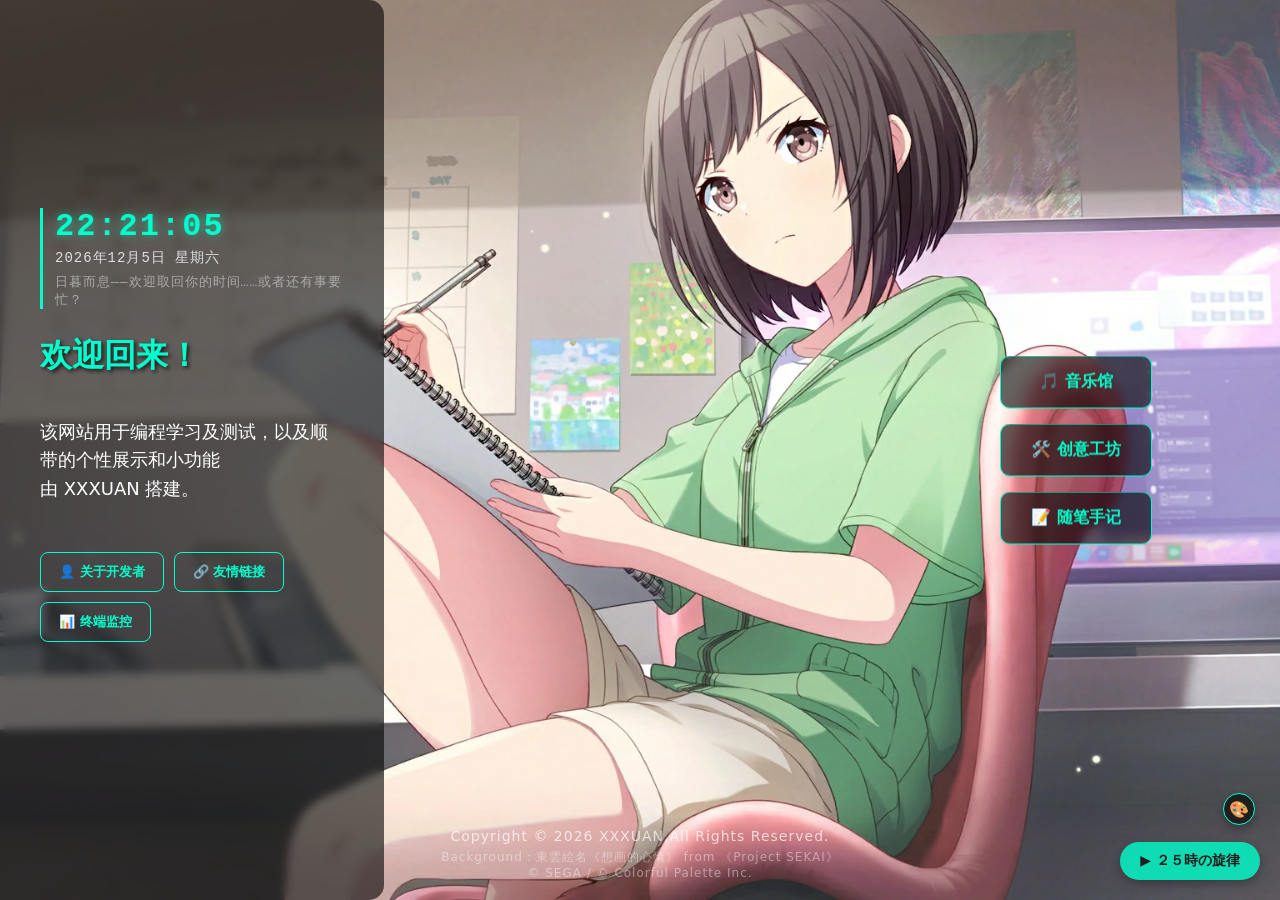
==== commit 1c47dfb1: "Update3.2.0#弹窗显示错误修复" ====
--- a/index.html
+++ b/index.html
@@ -149,7 +149,7 @@
 
     <div class="footer">
     Copyright © 2026 XXXUAN,All Rights Reserved.
-    <span class="bg-note">Background：東雲絵名《想画的心情》 from 《Project SEKAI》 <br>© SEGA / © Colorful Palette Inc.</span>
+    <span class="bg-note">Background：東雲絵名《想画的心情》 from 《Project SEKAI》<br>© SEGA / © Colorful Palette Inc.</span>
   </div>
 
   <audio id="bgm" loop preload="auto">
